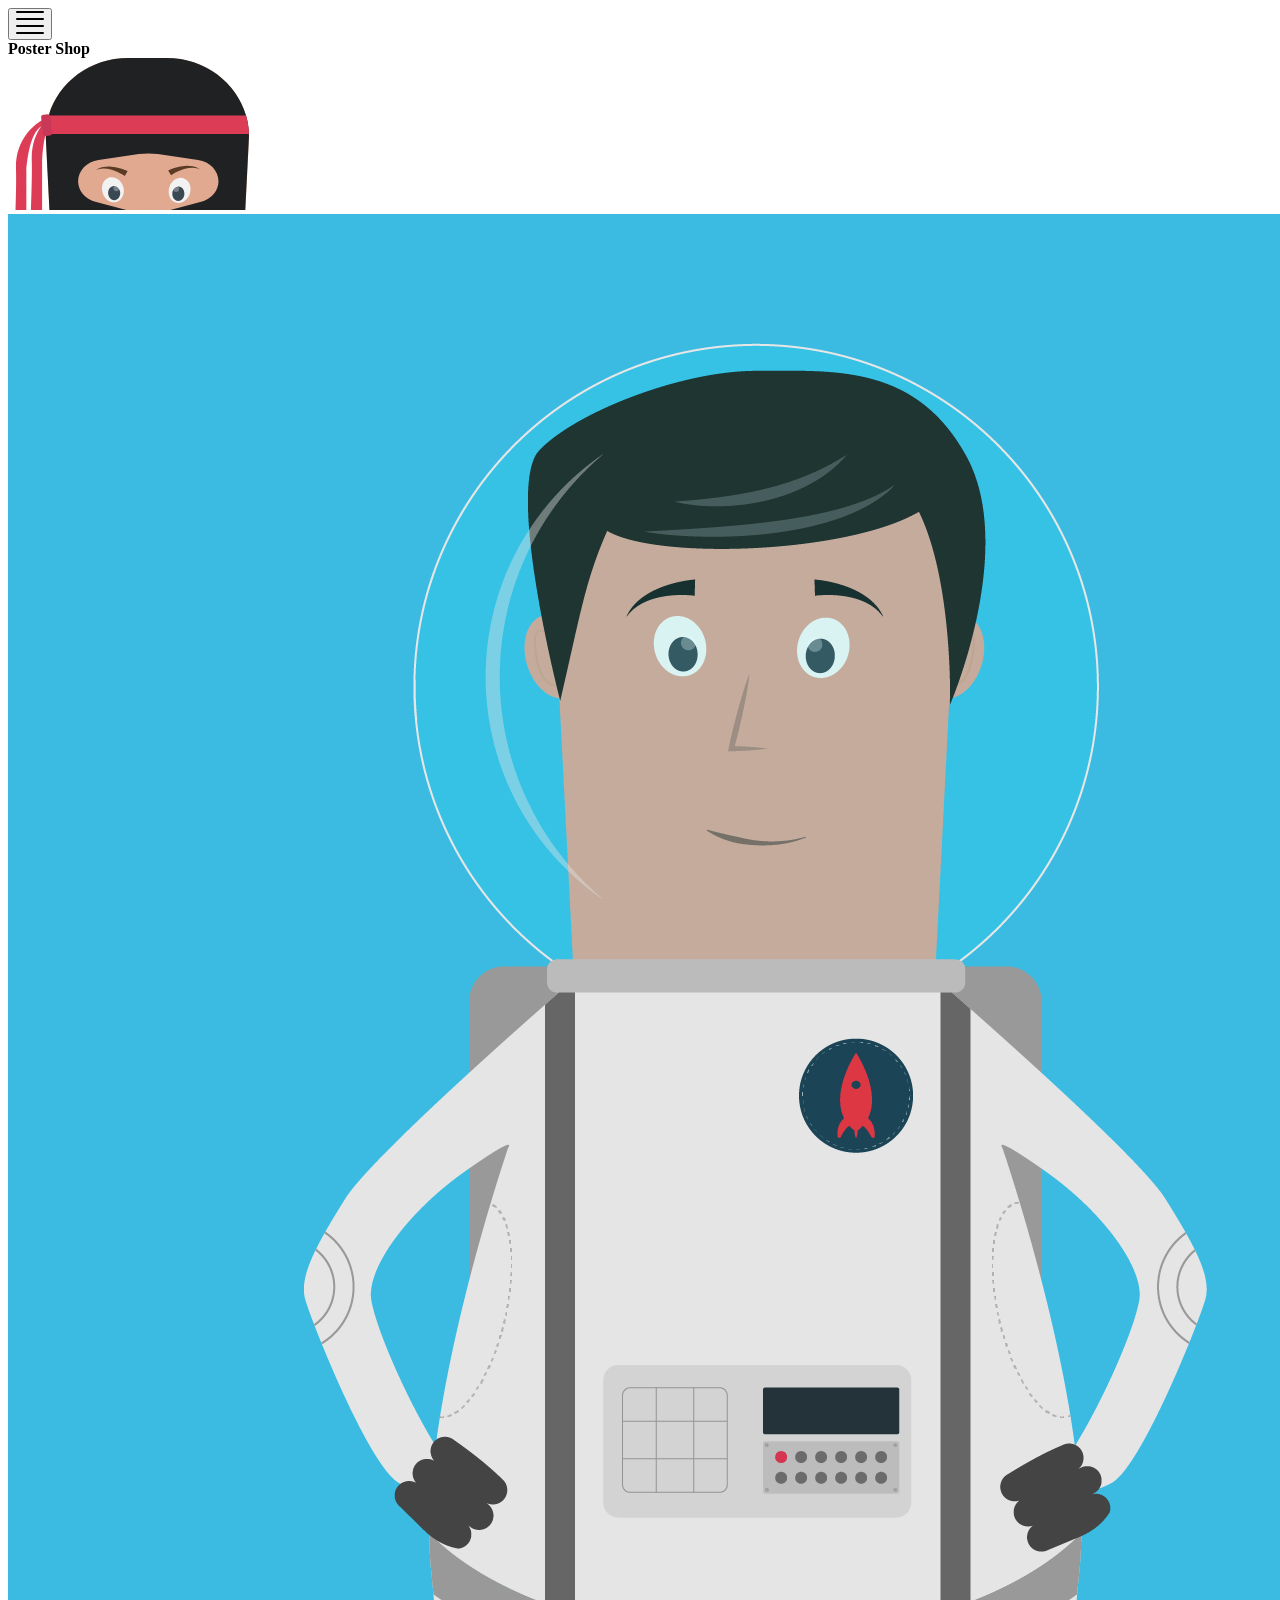
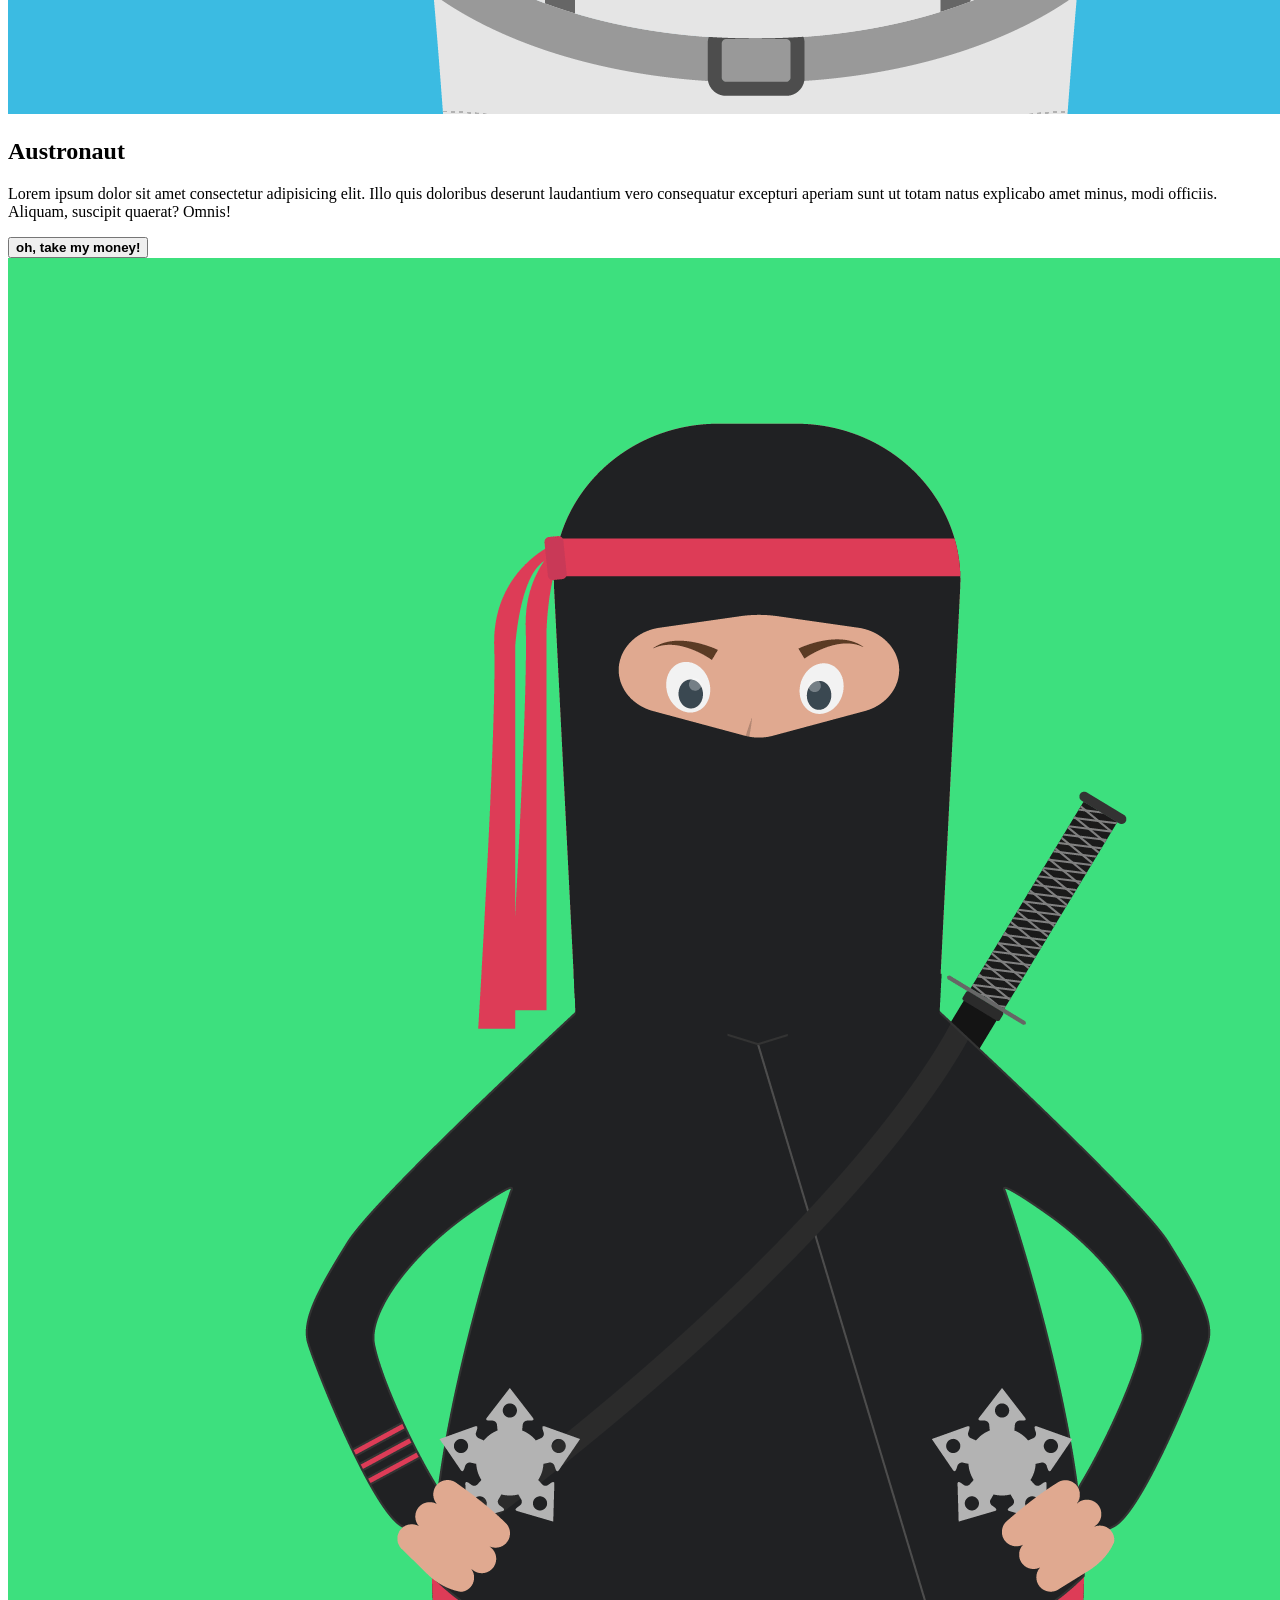
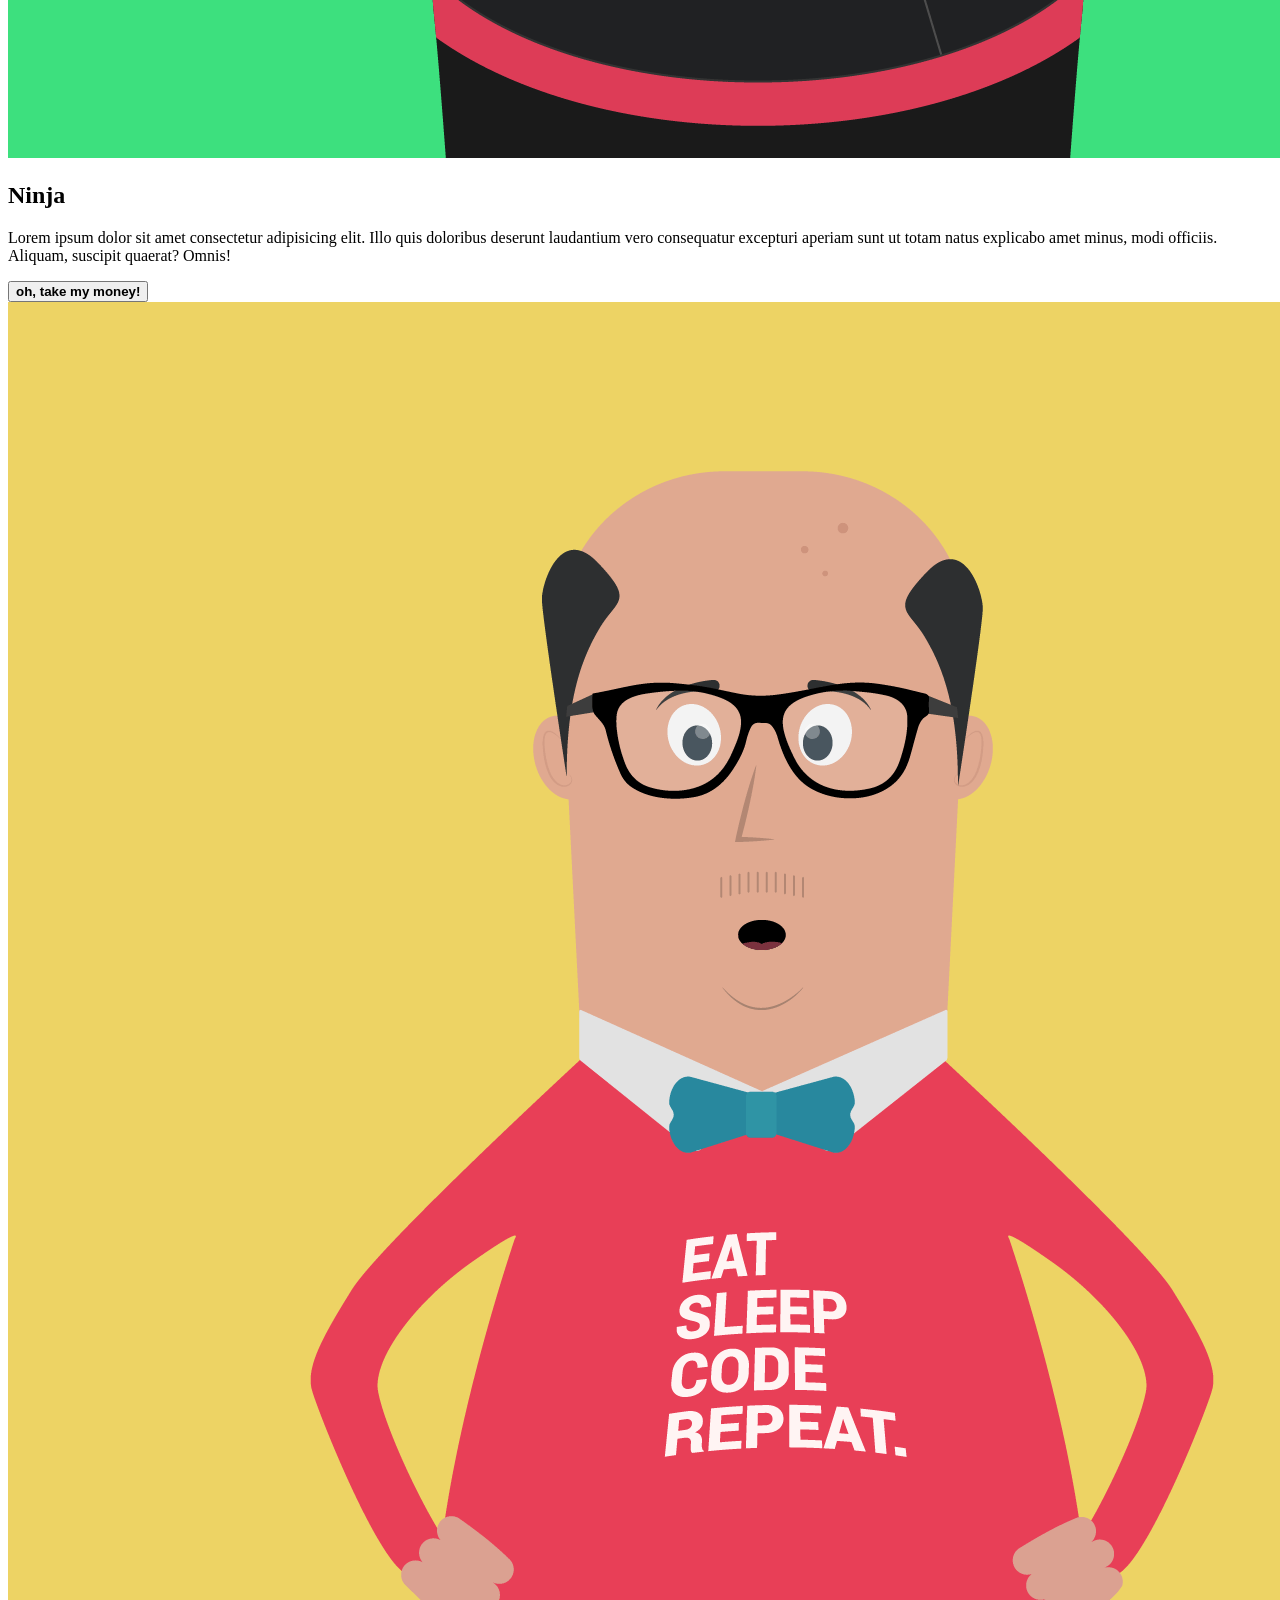
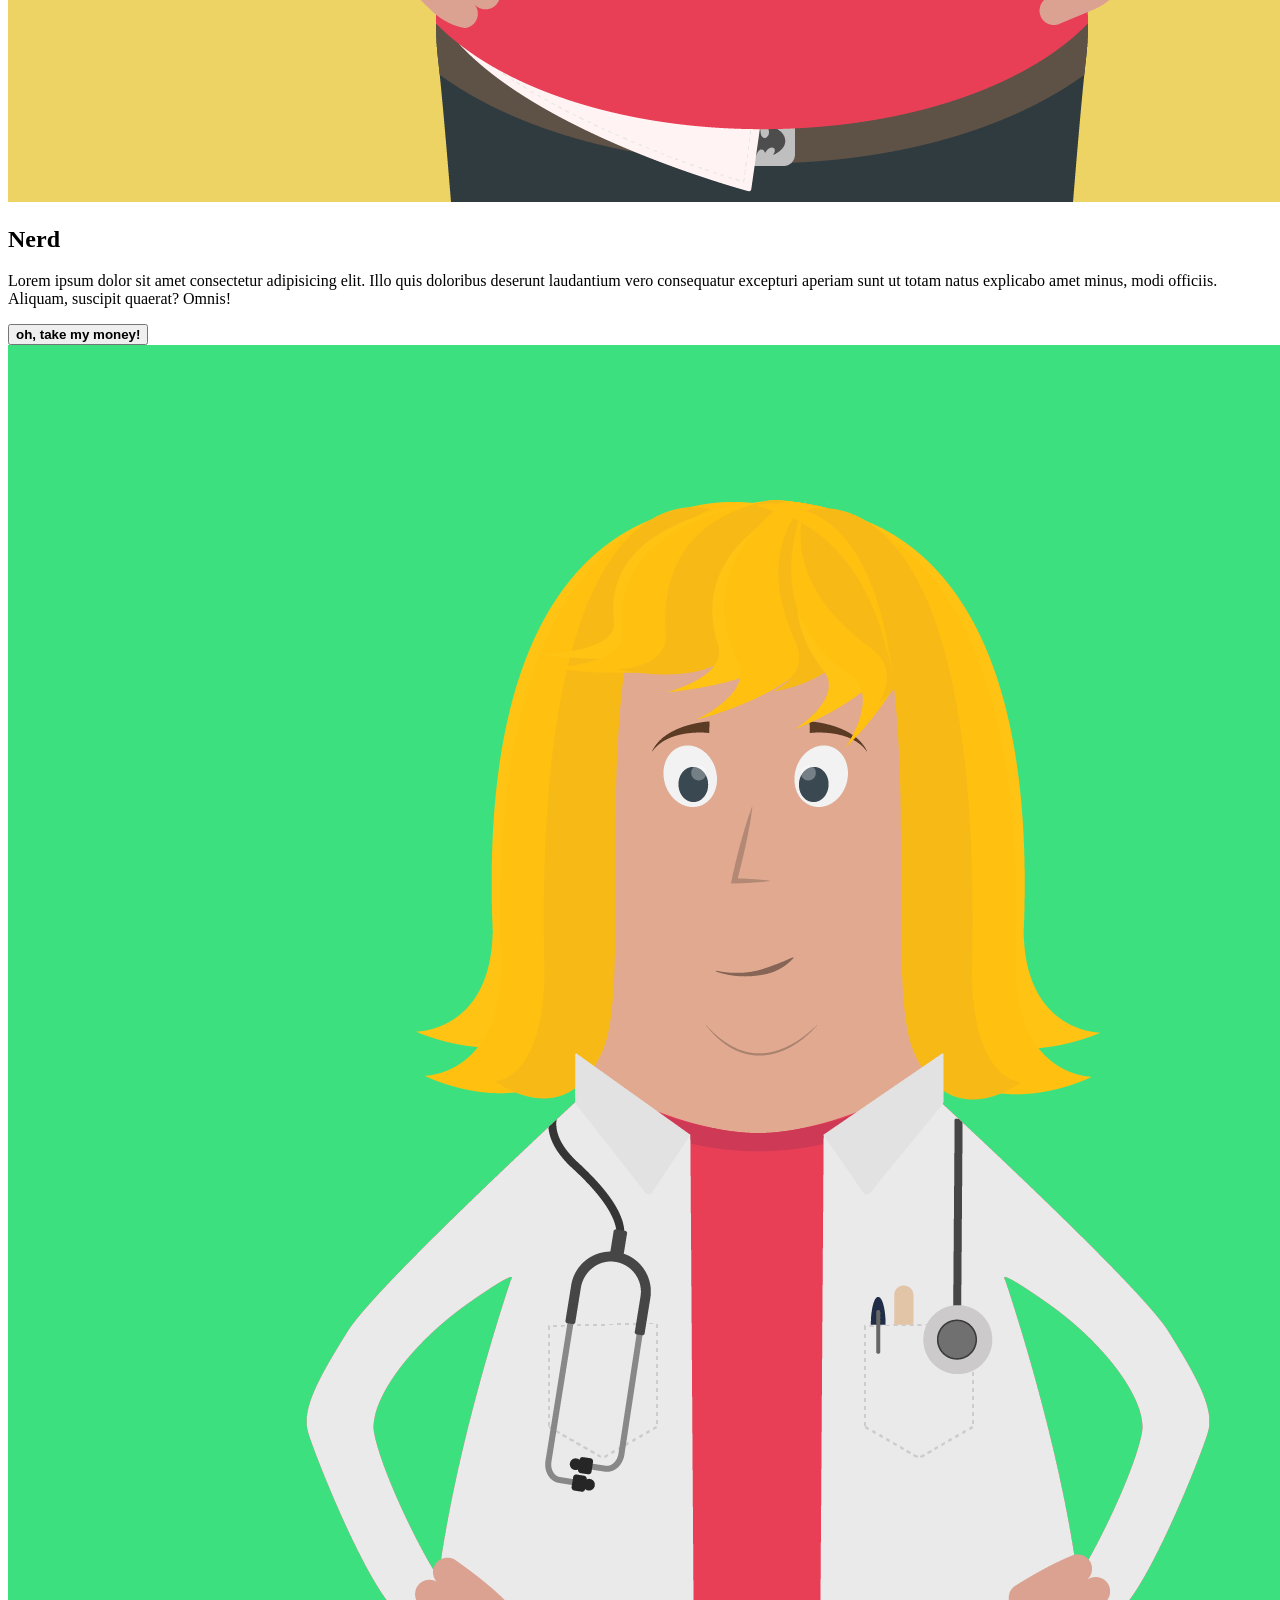
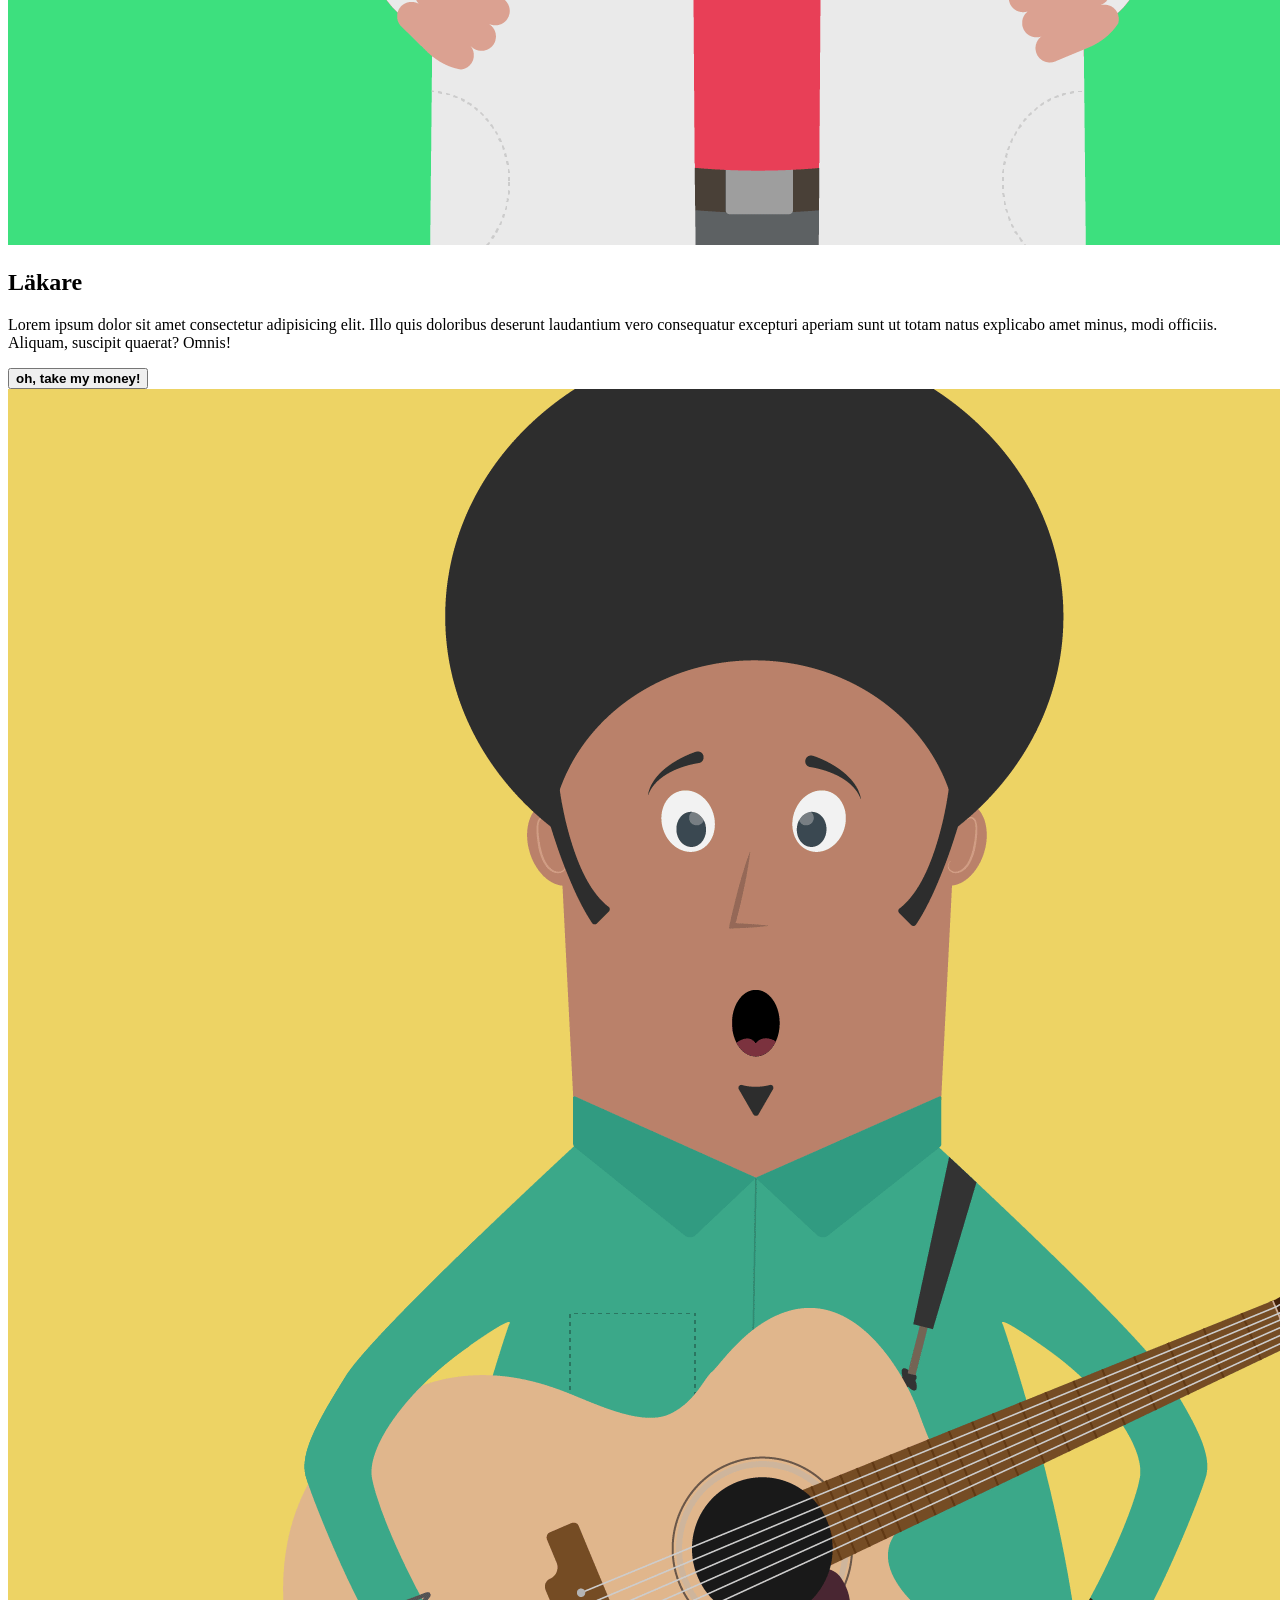
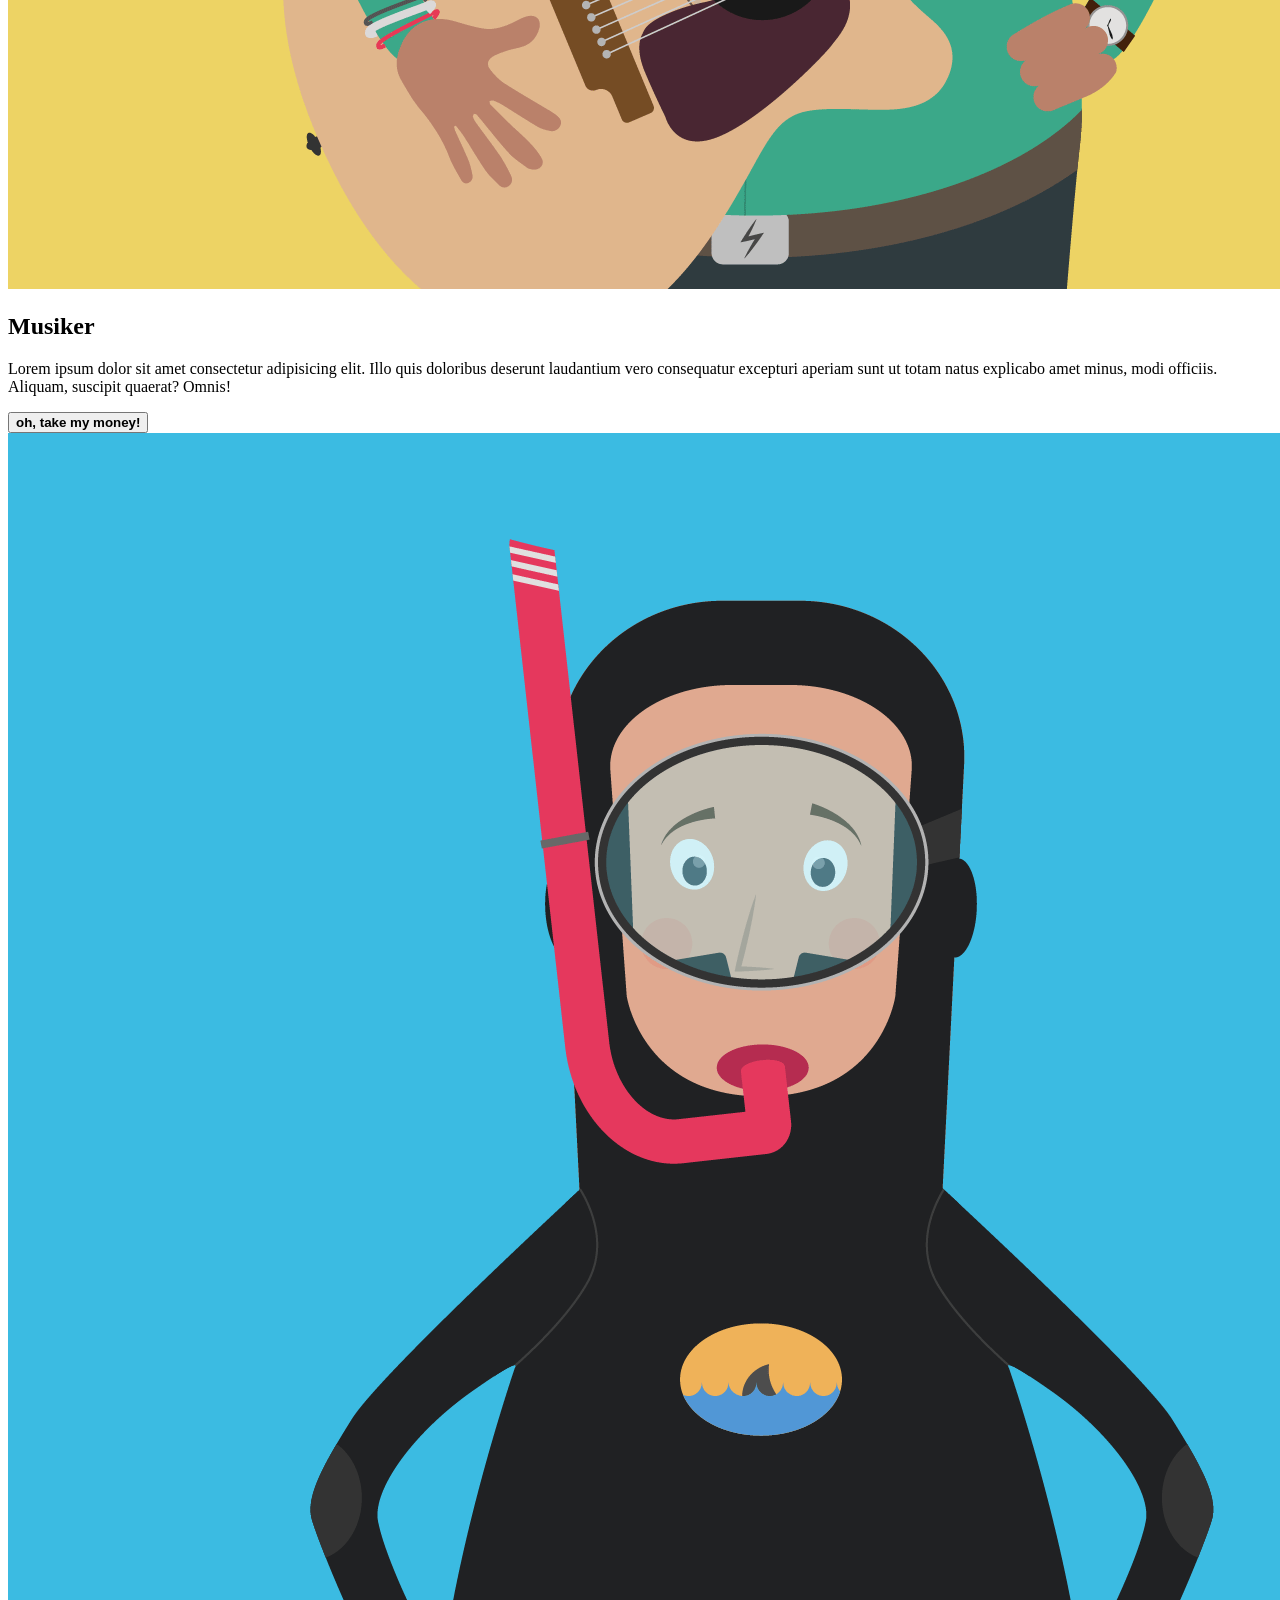
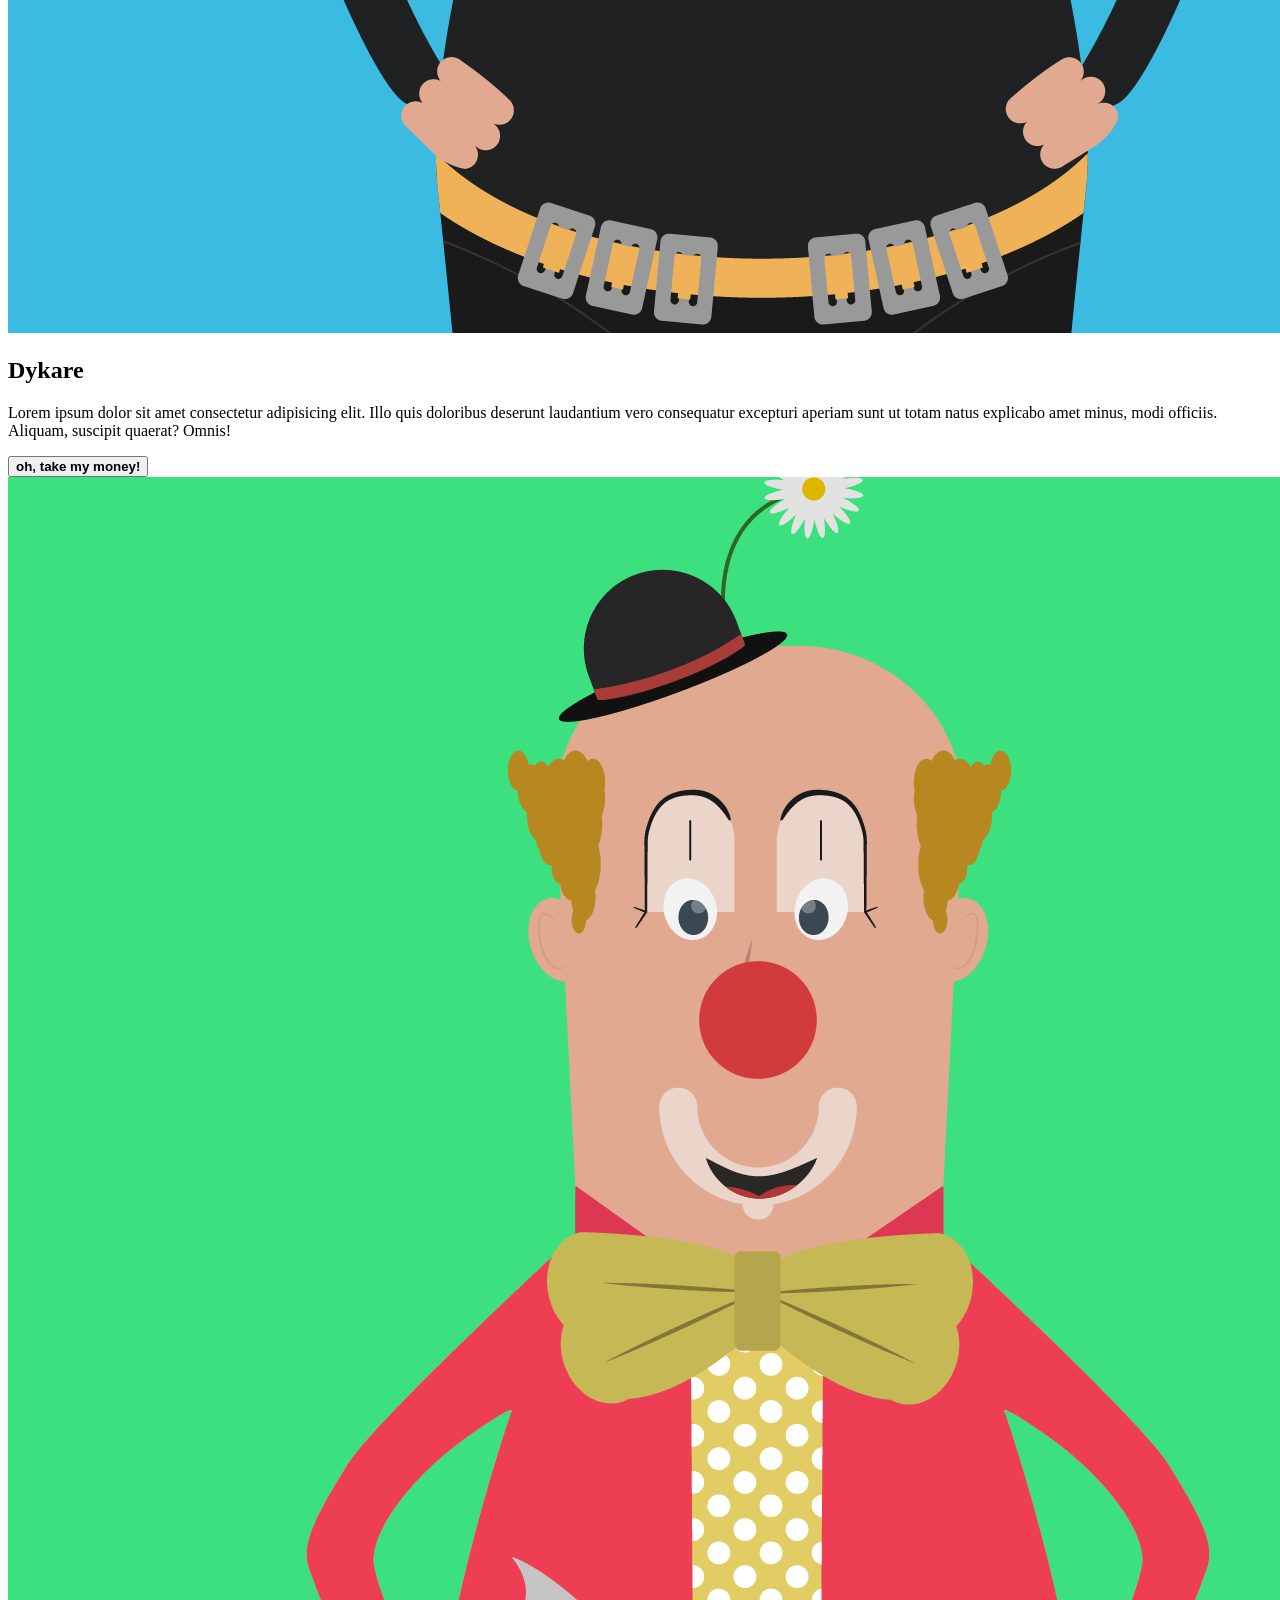
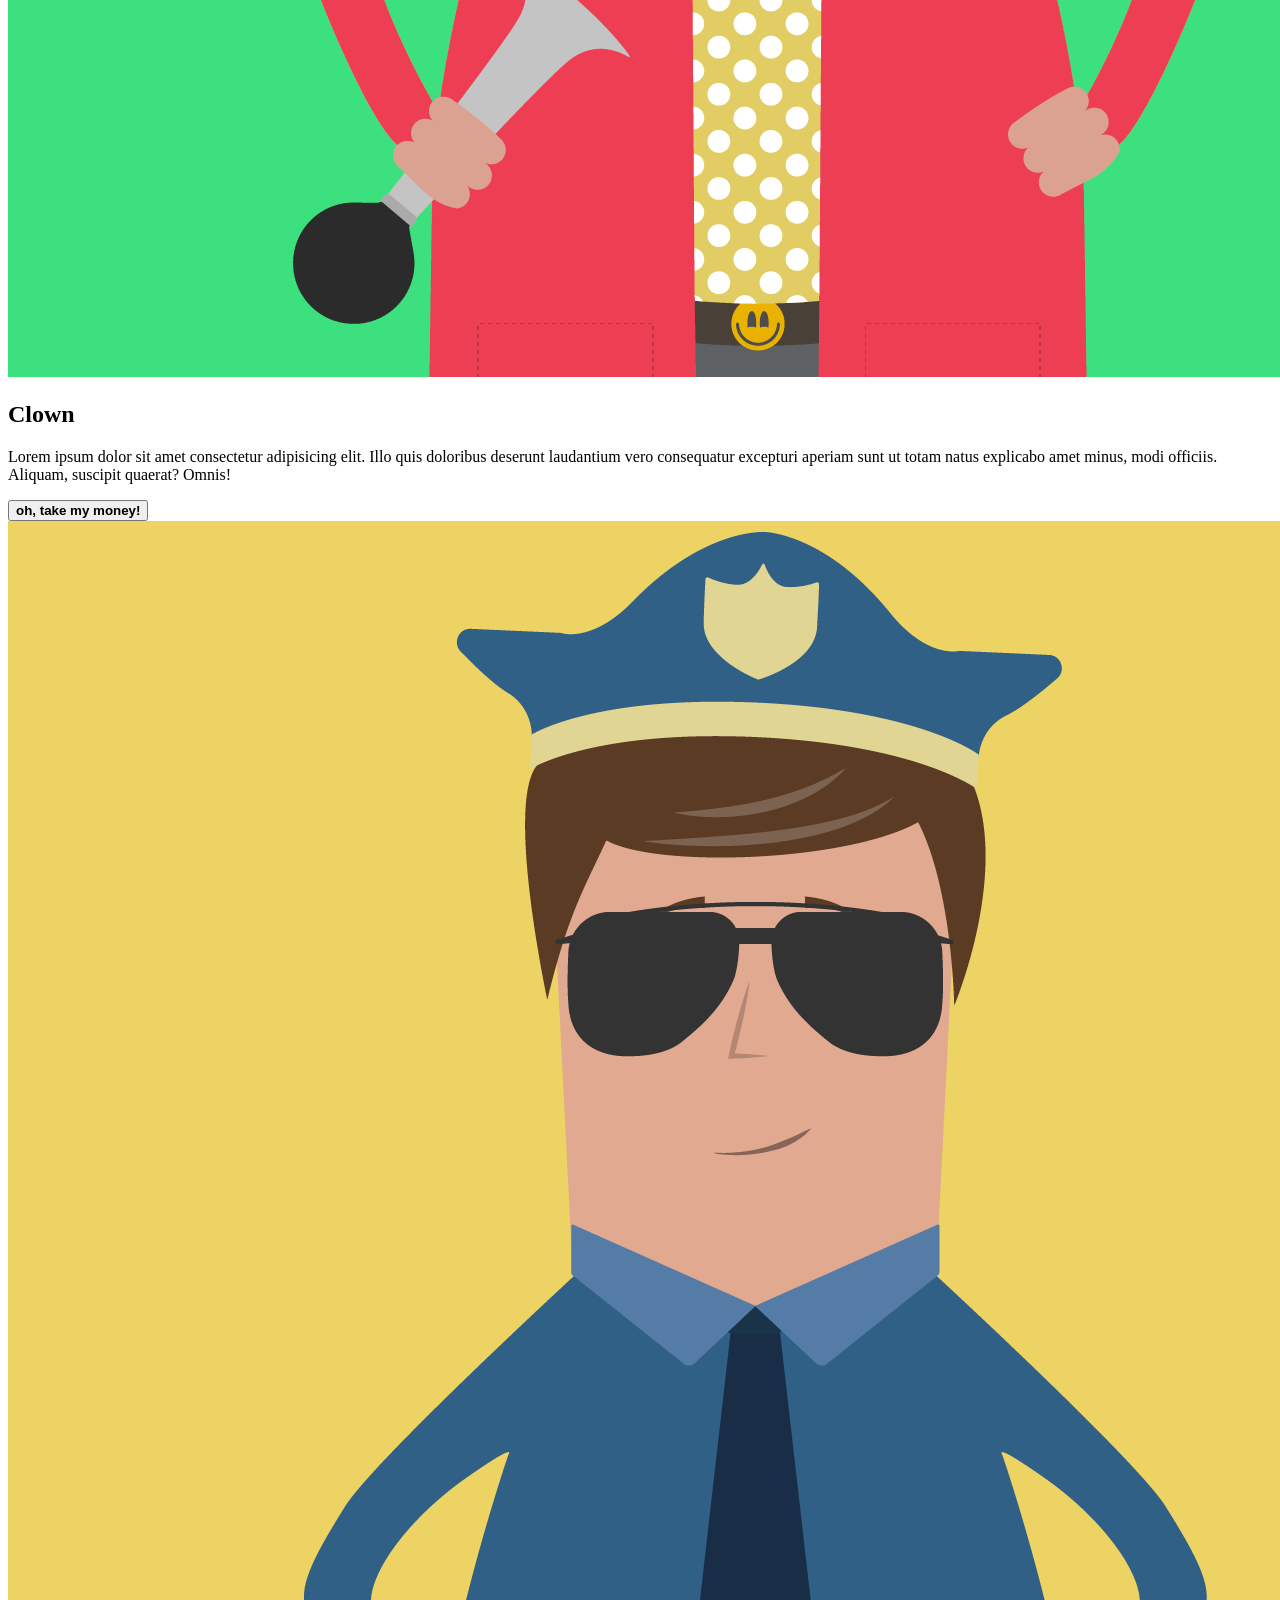
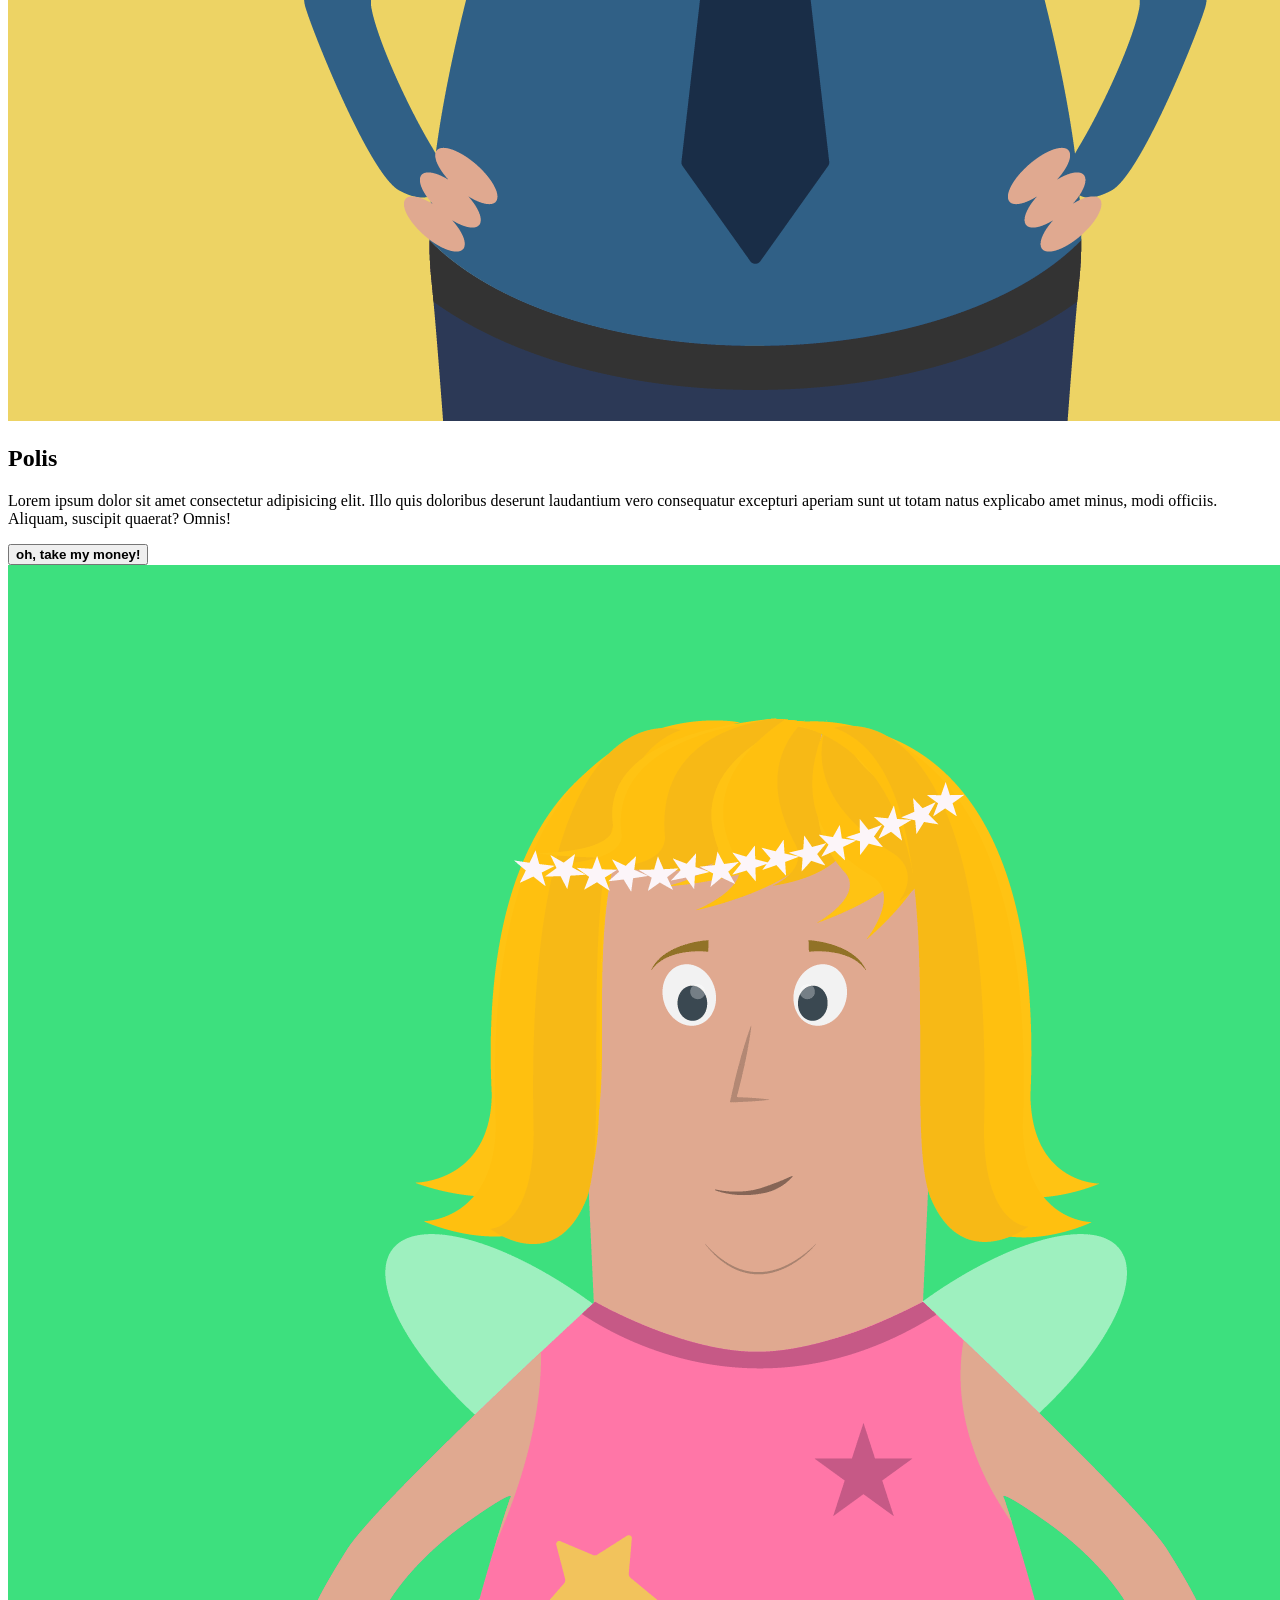
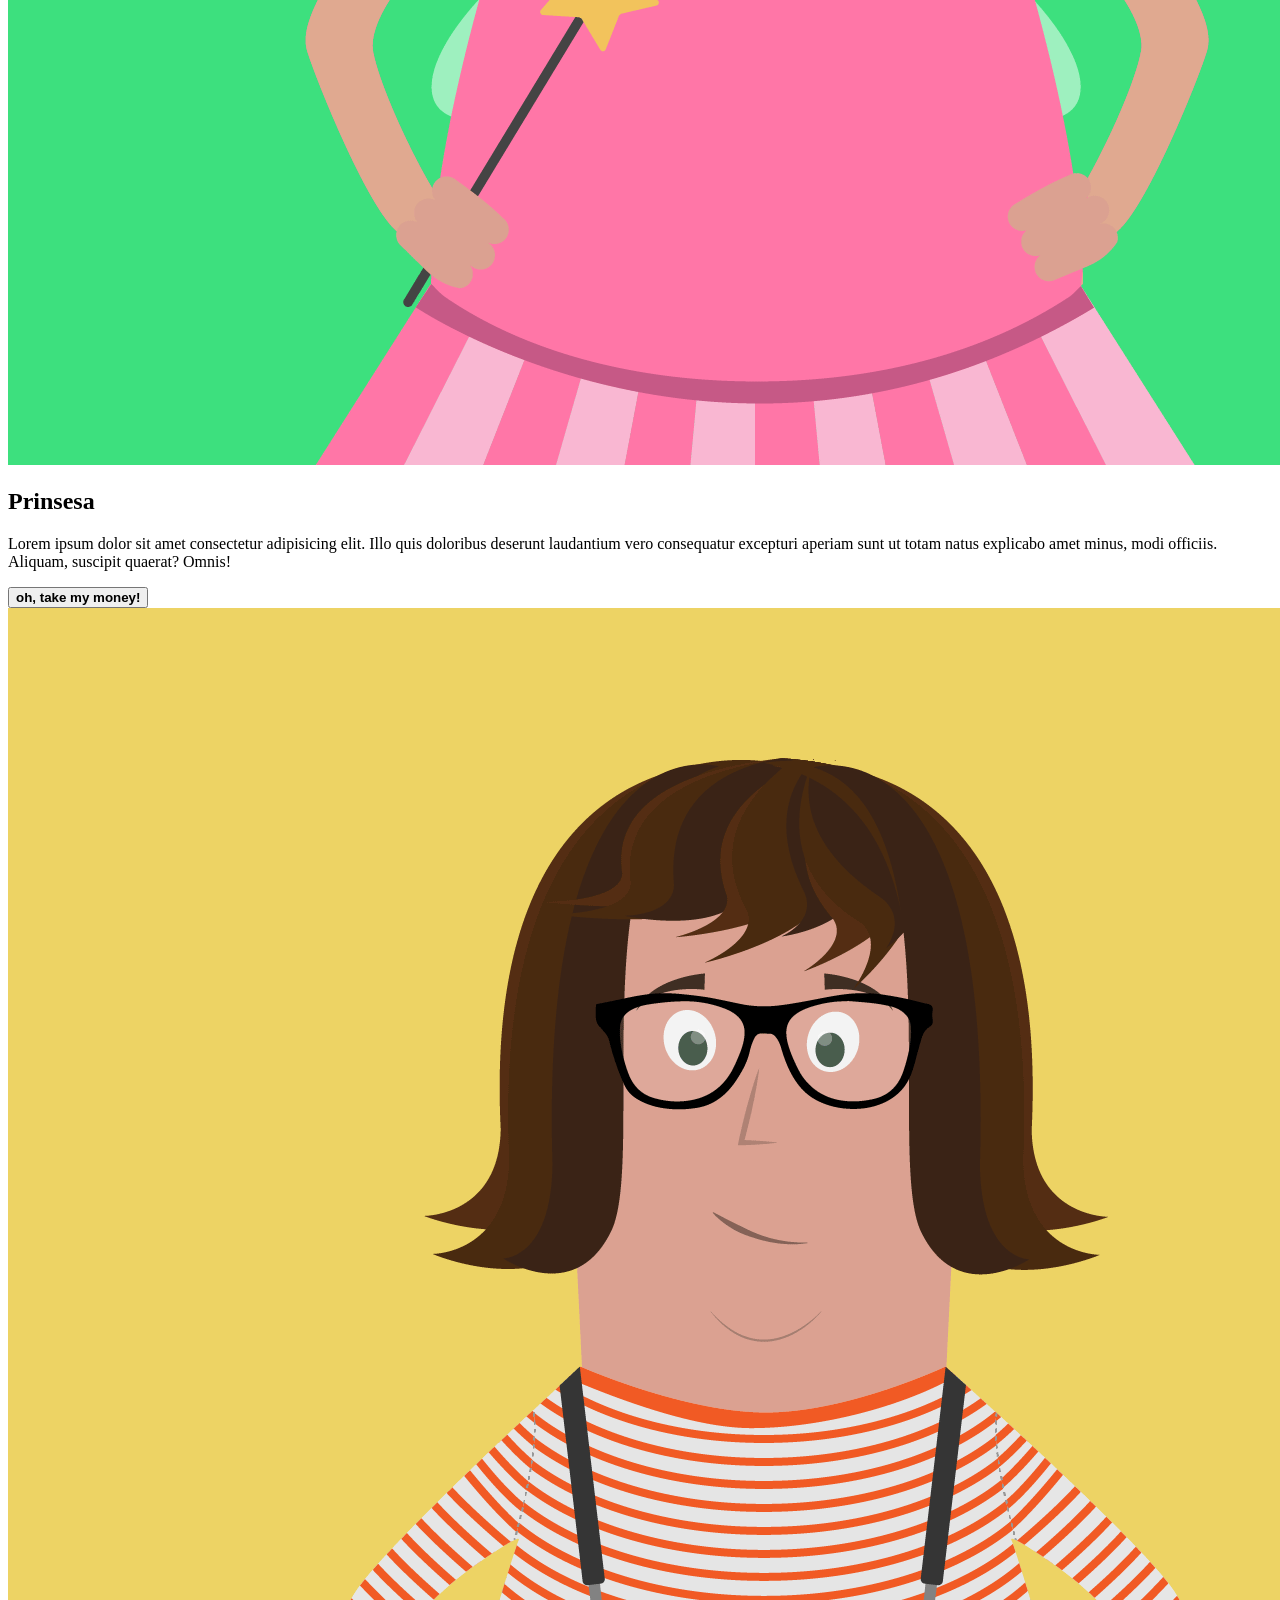
==== index.html @ 496ea8b1 "added a index.html" ====
<!DOCTYPE html>
<html lang="en">
<head>
    <meta charset="UTF-8">
    <meta name="viewport" content="width=device-width, initial-scale=1.0">
    <link rel="stylesheet" href="Poster-shop.css">
    <title>Document</title>
</head>
<body>
    <header>
        <a href="http://127.0.0.1:5500/Checkout.html">
            <button id="clickme">
                <img src="images_files/navicon.svg" alt="">
            </button>
        </a>
    </header>
    <footer>
        <strong>
            Poster Shop
        </strong>
    </footer>
    <main>
        <img src="images_files/ninjahead.svg" alt="">
    </main>
    <aside>
        <!-- ------------------------------------------------------------------------------ -->
        <div>
            <img src="images_files/char-1.png" alt=""> 
            <h2 id="text">Austronaut</h2>
            <p id="text">
                Lorem ipsum dolor sit amet consectetur adipisicing elit. Illo quis doloribus deserunt
                laudantium vero consequatur excepturi aperiam sunt ut totam natus explicabo amet minus, modi 
                officiis. Aliquam, suscipit quaerat? Omnis!
            </p>
            <a href="">
                <button id="pressMe"; ><strong>oh, take my money!</strong></button>
            </a>
        </div>
        <!-- ------------------------------------------------------------------------------ -->
        <div>
            <img src="images_files/char-2.png" alt="">
            <h2 id="text";>Ninja</h2>
            <p id="text">
                Lorem ipsum dolor sit amet consectetur adipisicing elit. Illo quis doloribus deserunt
                laudantium vero consequatur excepturi aperiam sunt ut totam natus explicabo amet minus, modi 
                officiis. Aliquam, suscipit quaerat? Omnis!
            </p>
            <a href="">
                <button id="pressMe"; ><strong>oh, take my money!</strong></button>
            </a>
        </div>
        <!-- ------------------------------------------------------------------------------ -->
        <div>
            <img src="images_files/char-3.png" alt="">
            <h2 id="text">Nerd</h2>
            <p id="text">
                Lorem ipsum dolor sit amet consectetur adipisicing elit. Illo quis doloribus deserunt
                laudantium vero consequatur excepturi aperiam sunt ut totam natus explicabo amet minus, modi 
                officiis. Aliquam, suscipit quaerat? Omnis!
            </p>
            <a href="">
                <button id="pressMe"; ><strong>oh, take my money!</strong></button>
            </a>
        </div>
        <!-- ------------------------------------------------------------------------------ -->
        <div>
            <img src="images_files/char-11.png" alt="">
            <h2 id="text">Läkare</h2>
            <p id="text">
                Lorem ipsum dolor sit amet consectetur adipisicing elit. Illo quis doloribus deserunt
                laudantium vero consequatur excepturi aperiam sunt ut totam natus explicabo amet minus, modi 
                officiis. Aliquam, suscipit quaerat? Omnis!
            </p>
            <a href="">
                <button id="pressMe"; ><strong>oh, take my money!</strong></button>
            </a>
        </div>
        <!-- ------------------------------------------------------------------------------ -->
        <div>
            <img src="images_files/char-12.png" alt="">
            <h2 id="text">Musiker</h2>
            <p id="text">
                Lorem ipsum dolor sit amet consectetur adipisicing elit. Illo quis doloribus deserunt
                laudantium vero consequatur excepturi aperiam sunt ut totam natus explicabo amet minus, modi 
                officiis. Aliquam, suscipit quaerat? Omnis!
            </p>
            <a href="">
                <button id="pressMe"; ><strong>oh, take my money!</strong></button>
            </a>
        </div>
        <!-- ------------------------------------------------------------------------------ -->
         <div>
            <img src="images_files/char-4.png" alt="">
            <h2 id="text">Dykare</h2>
            <p id="text">
                Lorem ipsum dolor sit amet consectetur adipisicing elit. Illo quis doloribus deserunt
                laudantium vero consequatur excepturi aperiam sunt ut totam natus explicabo amet minus, modi 
                officiis. Aliquam, suscipit quaerat? Omnis!
            </p>
            <a href="">
                <button id="pressMe"; ><strong>oh, take my money!</strong></button>
            </a>
        </div>
        <!-- ------------------------------------------------------------------------------ -->
        <div>
            <img src="images_files/char-5.png" alt="">
            <h2 id="text">Clown</h2>
            <p id="text">
                Lorem ipsum dolor sit amet consectetur adipisicing elit. Illo quis doloribus deserunt
                laudantium vero consequatur excepturi aperiam sunt ut totam natus explicabo amet minus, modi 
                officiis. Aliquam, suscipit quaerat? Omnis!
            </p>
            <a href="">
                <button id="pressMe"; ><strong>oh, take my money!</strong></button>
            </a>
        </div>
        <!-- ------------------------------------------------------------------------------ -->
        <div>
            <img src="images_files/char-6.png" alt="">
            <h2 id="text">Polis</h2>
            <p id="text">
                Lorem ipsum dolor sit amet consectetur adipisicing elit. Illo quis doloribus deserunt
                laudantium vero consequatur excepturi aperiam sunt ut totam natus explicabo amet minus, modi 
                officiis. Aliquam, suscipit quaerat? Omnis!
            </p>
            <a href="">
                <button id="pressMe"; ><strong>oh, take my money!</strong></button>
            </a>
        </div>
        <!-- ------------------------------------------------------------------------------ -->
        <div>
            <img src="images_files/char-8.png" alt="">
            <h2 id="text">Prinsesa</h2>
            <p id="text">
                Lorem ipsum dolor sit amet consectetur adipisicing elit. Illo quis doloribus deserunt
                laudantium vero consequatur excepturi aperiam sunt ut totam natus explicabo amet minus, modi 
                officiis. Aliquam, suscipit quaerat? Omnis!
            </p>
            <a href="">
                <button id="pressMe"; >
                    <strong>
                        oh, take my money!
                    </strong>
                </button>
            </a>
        </div>
    </aside>
    <!-- ------------------------------------------------------------------------------ -->
    <large>
        <temp>
            <img src="images_files/char-7.png" alt="">
            <temp id="textWithBackgroundColor">
                <h2 class="title">Fotograf</h2>
                <p class="text">Lorem ipsum dolor sit amet consectetur adipisicing elit. Fuga magnam temporibus corporis vitae cum, 
                    earum commodi perspiciatis minima blanditiis rem sequi aut est ipsam accusantium sint vel nostrum 
                    quaerat sit?
                </p>
                <test>
                    <button class="redButton"; id="pressMe";><strong>Oh, take my money!</strong></button>
                </test>
            </temp>
        </temp>
        <temp>
            <img src="images_files/char-9.png" alt="">
            <temp id="textWithBackgroundColor">
                    <h2 class="title">Personlig tränare</h2>
                    <p class="text">Lorem ipsum dolor sit amet consectetur adipisicing elit. Fuga magnam temporibus corporis vitae cum, 
                        earum commodi perspiciatis minima blanditiis rem sequi aut est ipsam accusantium sint vel nostrum 
                        quaerat sit?
                    </p>
                    <test>
                        <button class="redButton"; id="pressMe";><strong>Oh, take my money!</strong></button>
                    </test>
            </temp>
        </temp>
    </large>
    <!-- ------------------------------------------------------------------------------ -->
    <bottomBar>
        <bar class="bottomBar" id="text">
                <h2 class="title">Nav</h2>
                <p class="text">Products</p>
                <p class="text">About Us</p>
                <p class="text">Contact</p>
        </bar>
        
        <bar class="bottomBar" id="text">
            <h2 class="title">Address</h2>
            <p class="text">Plinkeplonkvägen 32</p>
            <p class="text">888 81 Klokberga</p>
        </bar>
        
        <bar class="bottomBar" id="text">
            <h2 class="title">Social media</h2>
            <bar class="bottomBarImg">
                <img src="images_files/logo-twitter.svg" alt="">
                <img src="images_files/logo-facebook.svg" alt="">
                <img src="images_files/logo-linkedin.svg" alt="">
                <img src="images_files/logo-instagram.svg" alt="">
            </bar>
        </bar>
    </bottomBar>
</body>
</html>
</html>
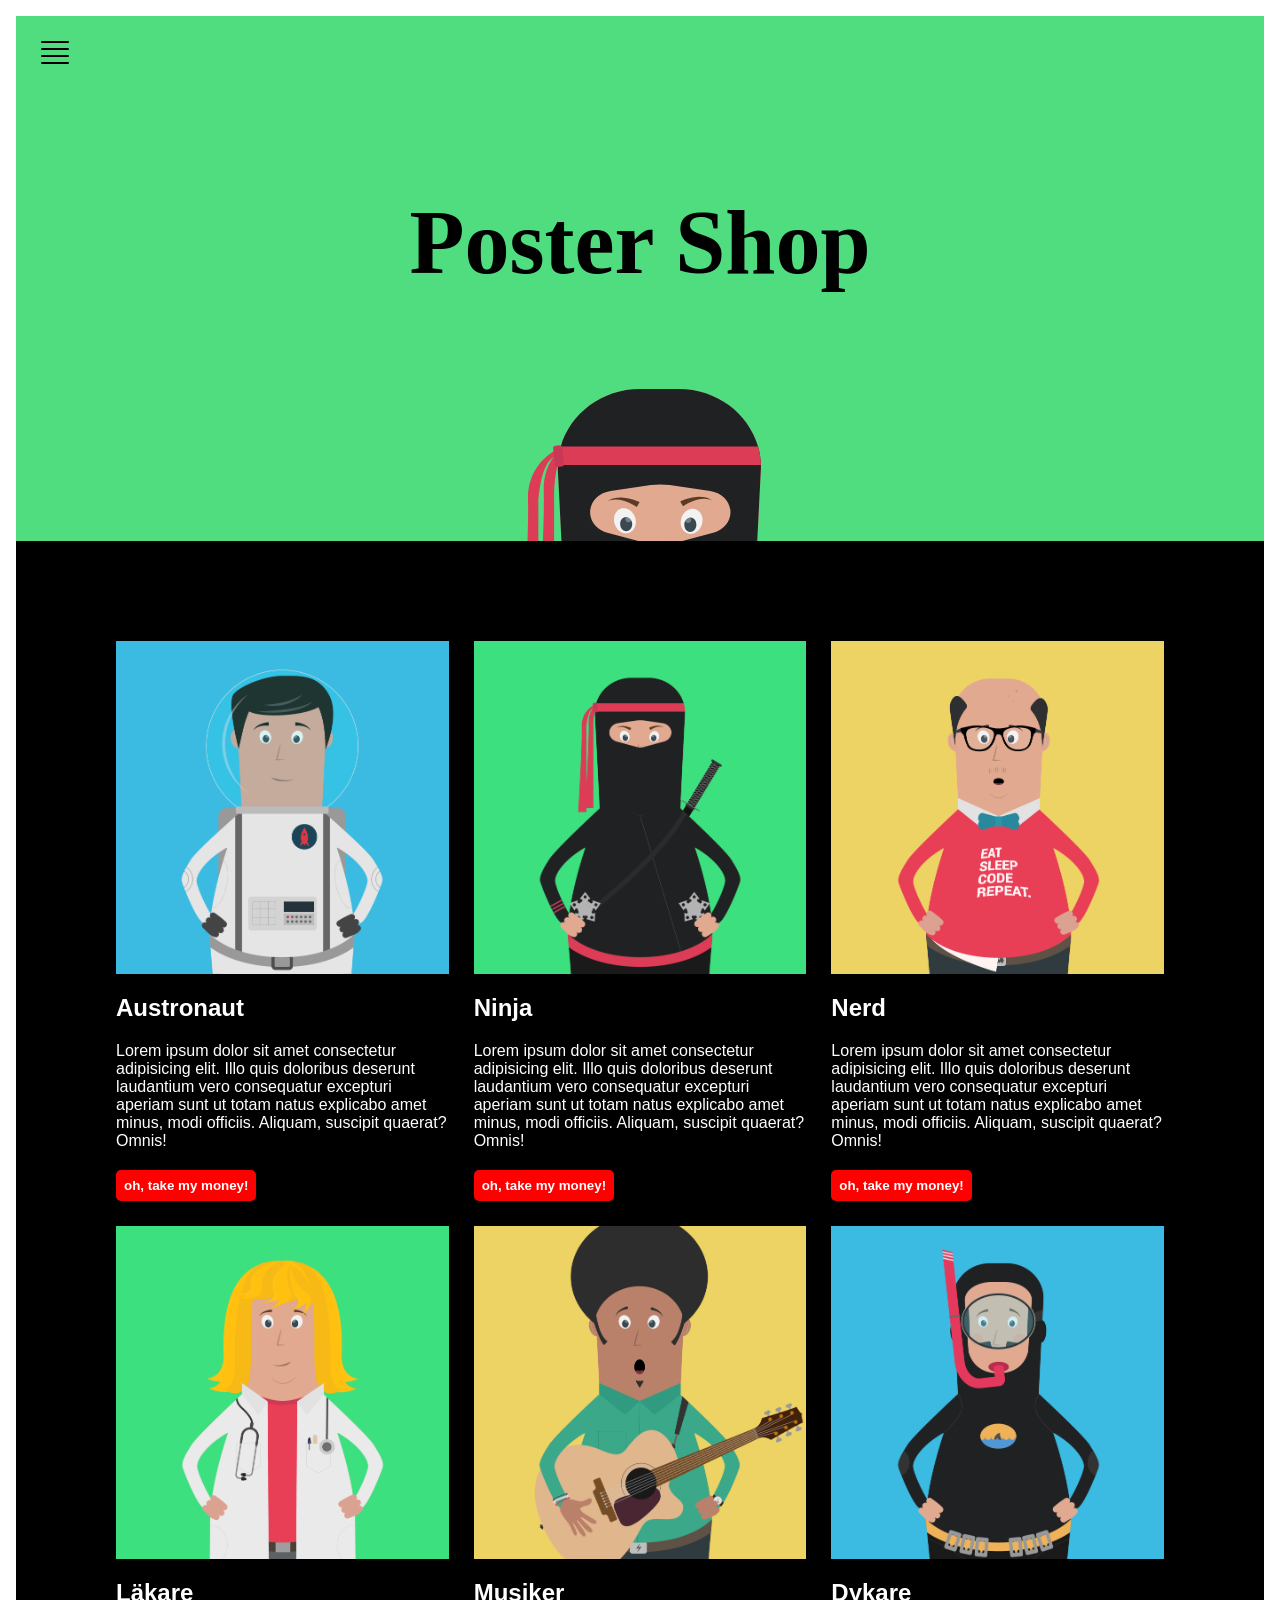
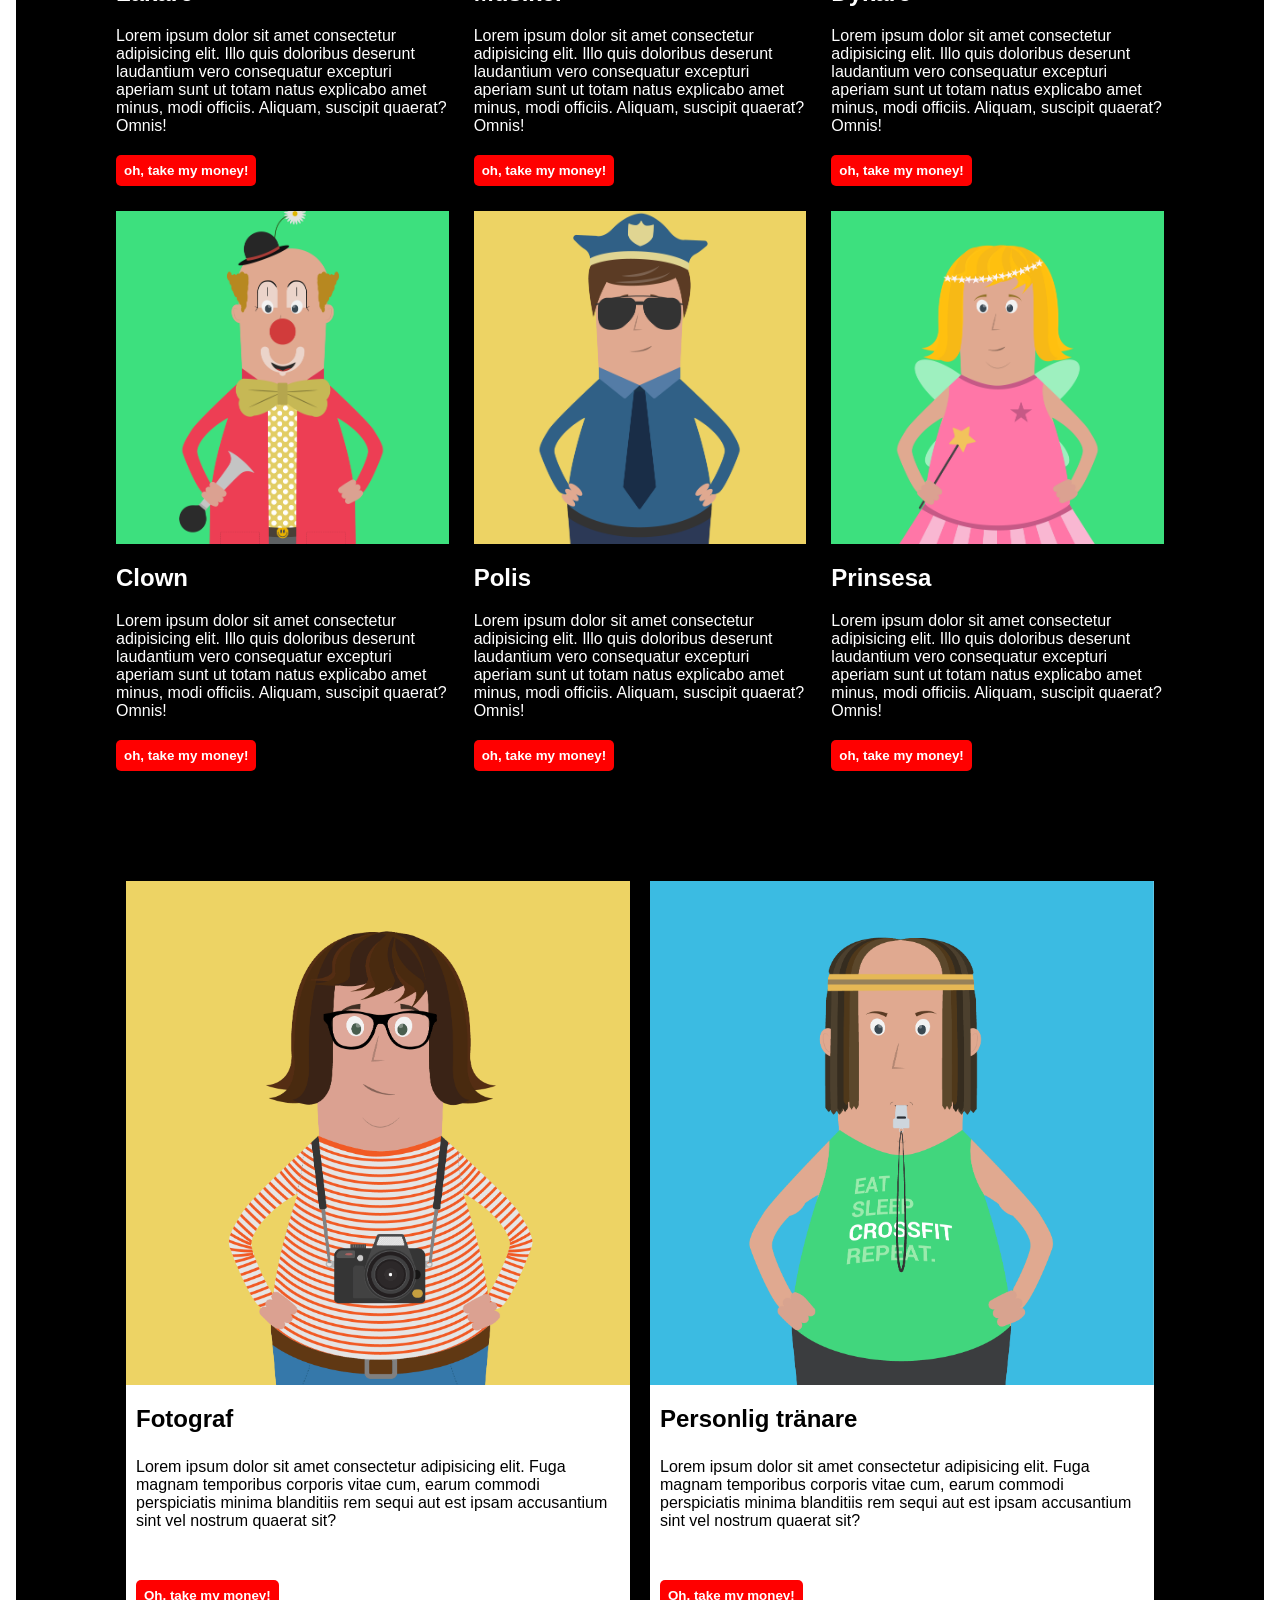
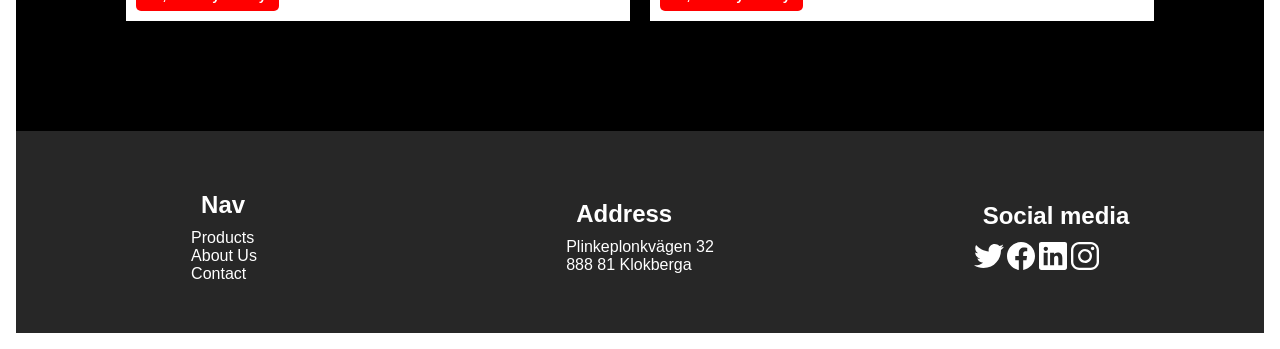
==== commit 6ccf6608: "..." ====
--- a/index.html
+++ b/index.html
@@ -3,16 +3,18 @@
 <head>
     <meta charset="UTF-8">
     <meta name="viewport" content="width=device-width, initial-scale=1.0">
-    <link rel="stylesheet" href="Poster-shop.css">
+    <link rel="stylesheet" href="Styles.css">
     <title>Document</title>
 </head>
 <body>
     <header>
-        <a href="http://127.0.0.1:5500/Checkout.html">
-            <button id="clickme">
-                <img src="images_files/navicon.svg" alt="">
-            </button>
-        </a>
+        <newButton>
+            <a href="http://127.0.0.1:5501/Checkout.html">
+                <button class="burgare" id="clickme">
+                    <img src="images_files/navicon.svg" alt="">
+                </button>
+            </a>
+        </newButton>
     </header>
     <footer>
         <strong>
@@ -201,4 +203,4 @@
     </bottomBar>
 </body>
 </html>
-</html>+</html>
--- a/Styles.css
+++ b/Styles.css
@@ -0,0 +1,184 @@
+* {
+    box-sizing: border-box;
+    margin: 0;
+    padding: 0;
+}
+
+body {
+    width: 2fr;
+    padding: 1rem;
+
+    display: grid;
+    grid-template-columns: repeat(5, 1fr);
+    grid-template-rows: repeat(auto, auto);
+}
+
+
+header { 
+    display: inline-grid;
+    background-color: #4FDD80;
+    grid-column: 1 / span 5;
+    grid-row: 1 / span 1;
+    grid-template-rows: 175px;
+}
+
+footer {
+    display: inline-grid;
+    background-color: #4FDD80;
+    grid-column: auto / span 5;
+    grid-row: 2 / 3;
+    grid-template-rows: 175px;
+    
+    justify-items: center;
+    align-items: top;
+    font-size: 90px;
+}
+
+main {
+    display: inline-grid;
+    grid-template-rows: 175px;
+    background-color: #4FDD80;
+    grid-column: 1 / span 5;
+    grid-row: 3 / span 1;
+    
+    align-items: end;
+    justify-content: center;
+}
+
+aside {
+    display: inline-grid;
+    grid-template-columns: repeat(3, 1fr);
+    grid-template-rows: auto;
+    
+    background-color: black;
+    padding: 100px;
+    gap: 25px;
+    
+    grid-column: 1 / span 5;
+    grid-row: 4 / span 1;
+}
+
+div {
+    display: inline-grid;
+    grid-template-columns: auto;
+    grid-template-rows: auto;
+    gap: 20px;
+}
+
+img {
+    max-width: 100%;
+    height: auto;
+}
+
+/* button --> */
+
+#pressMe {
+    border-radius: 5px;
+    gap: 10px;
+    padding: 8px;
+    color: white;
+    background-color: red;
+    border: none;
+}
+
+#clickme {
+    margin-top: 25px;
+    margin-left: 25px;
+    background: none;
+    border: none;
+    cursor: pointer;
+}
+
+/* <-- button */
+
+
+/* text */
+
+#text {
+    color: white;
+    font-family: "Helvetica Neue", Helvetica, sans-serif;
+}
+
+#textWithBackgroundColor {
+    background-color: white;
+    font-family: "Helvetica Neue", Helvetica, sans-serif;
+}
+
+/* text */
+
+large {
+    display: inline-grid;
+    grid-template-columns: repeat(2, 1fr);
+    grid-template-rows: 1fr;
+    
+    background-color: black;
+    padding-left: 100px;
+    padding-right: 100px;
+    padding-bottom: 100px;
+    
+    grid-column: 1 / span 5;
+    grid-row: 5 / span 2;
+}
+
+temp {
+    display: inline-grid;
+    grid-template-columns: repeat(1, auto);
+    grid-template-rows: repeat(1, 1fr);
+    padding: 10px;
+    
+    .title {
+        padding-top: 10px;
+        justify-self: start;
+    }
+    
+    .text {
+        padding-top: 25px;
+        padding-bottom: 50px;
+        justify-self: start;
+    }
+    
+    .redButton {
+        align-self: start;
+    }
+}
+
+bottomBar {
+    display: inline-grid;
+    
+    grid-template-columns: repeat(3, 1fr);
+    grid-template-rows: 1fr;
+    
+    background-color:rgb(39, 39, 39);
+    
+    grid-column: auto / span 5;
+    grid-row: auto / span 1; 
+}
+
+.bottomBar {
+    padding: 50px;
+    display: flex;
+    flex-direction: column;
+    background-color:rgb(39, 39, 39);
+    justify-content: center;
+    
+    .title {
+        padding: 10px;
+    }
+
+    .text {
+        justify-content: center;
+    }
+}
+
+.bottomBarImg {
+    display: flex;
+    flex-direction: row;
+}
+
+bar {
+    display: inline-grid;
+    grid-template-columns: auto;
+    grid-template-rows: auto;
+
+    justify-self: center;
+}
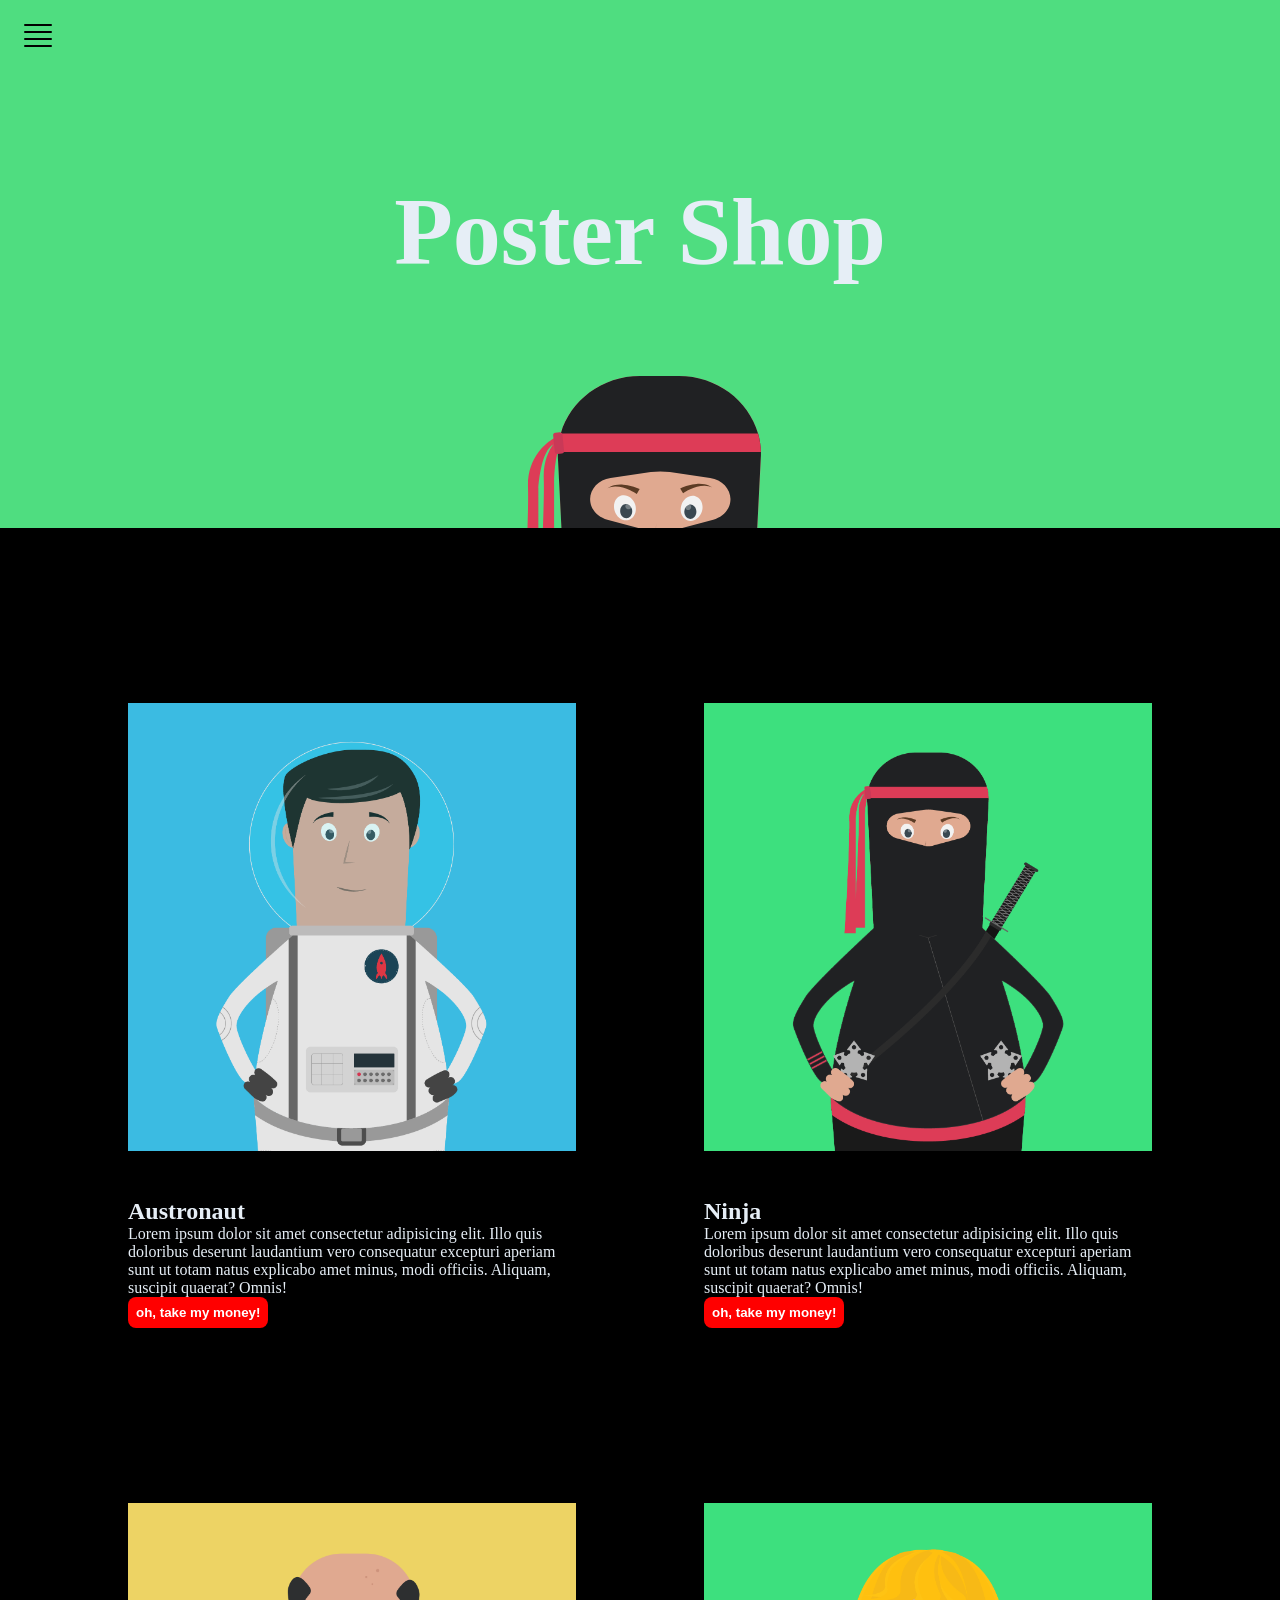
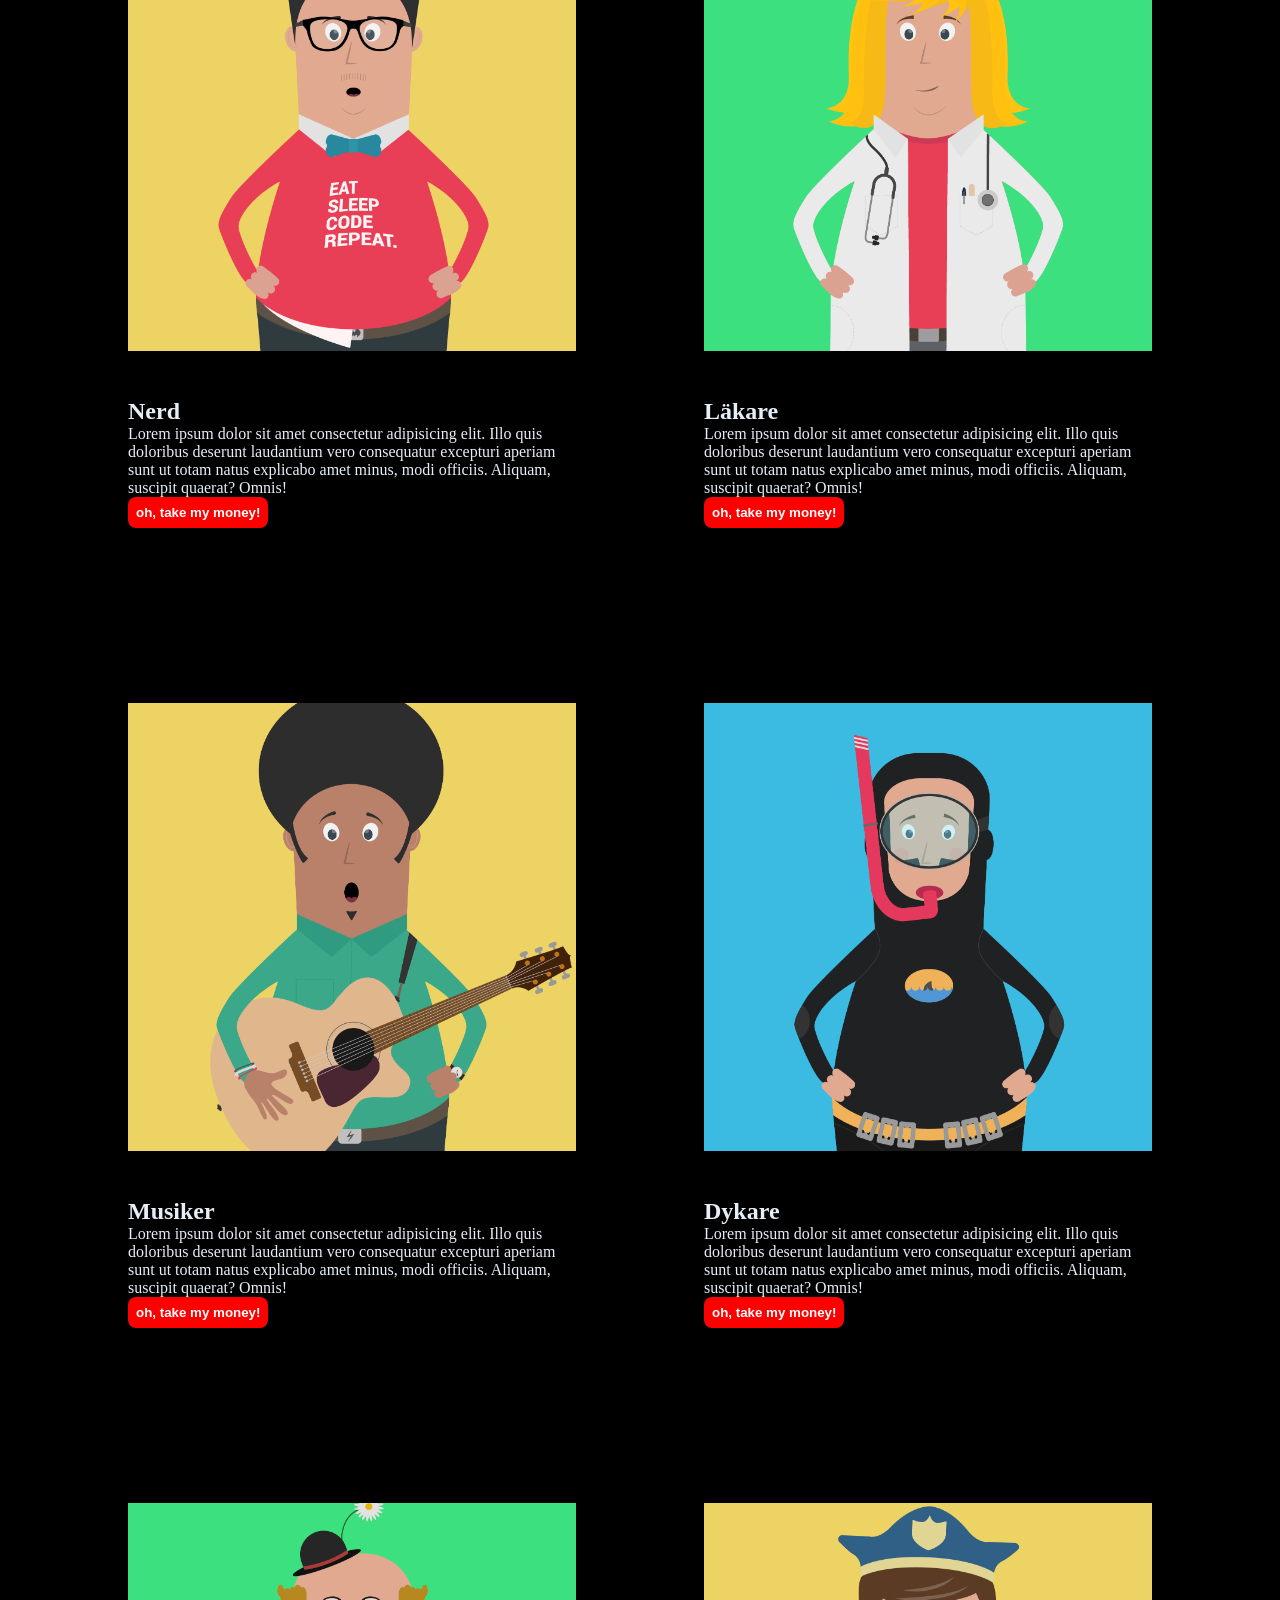
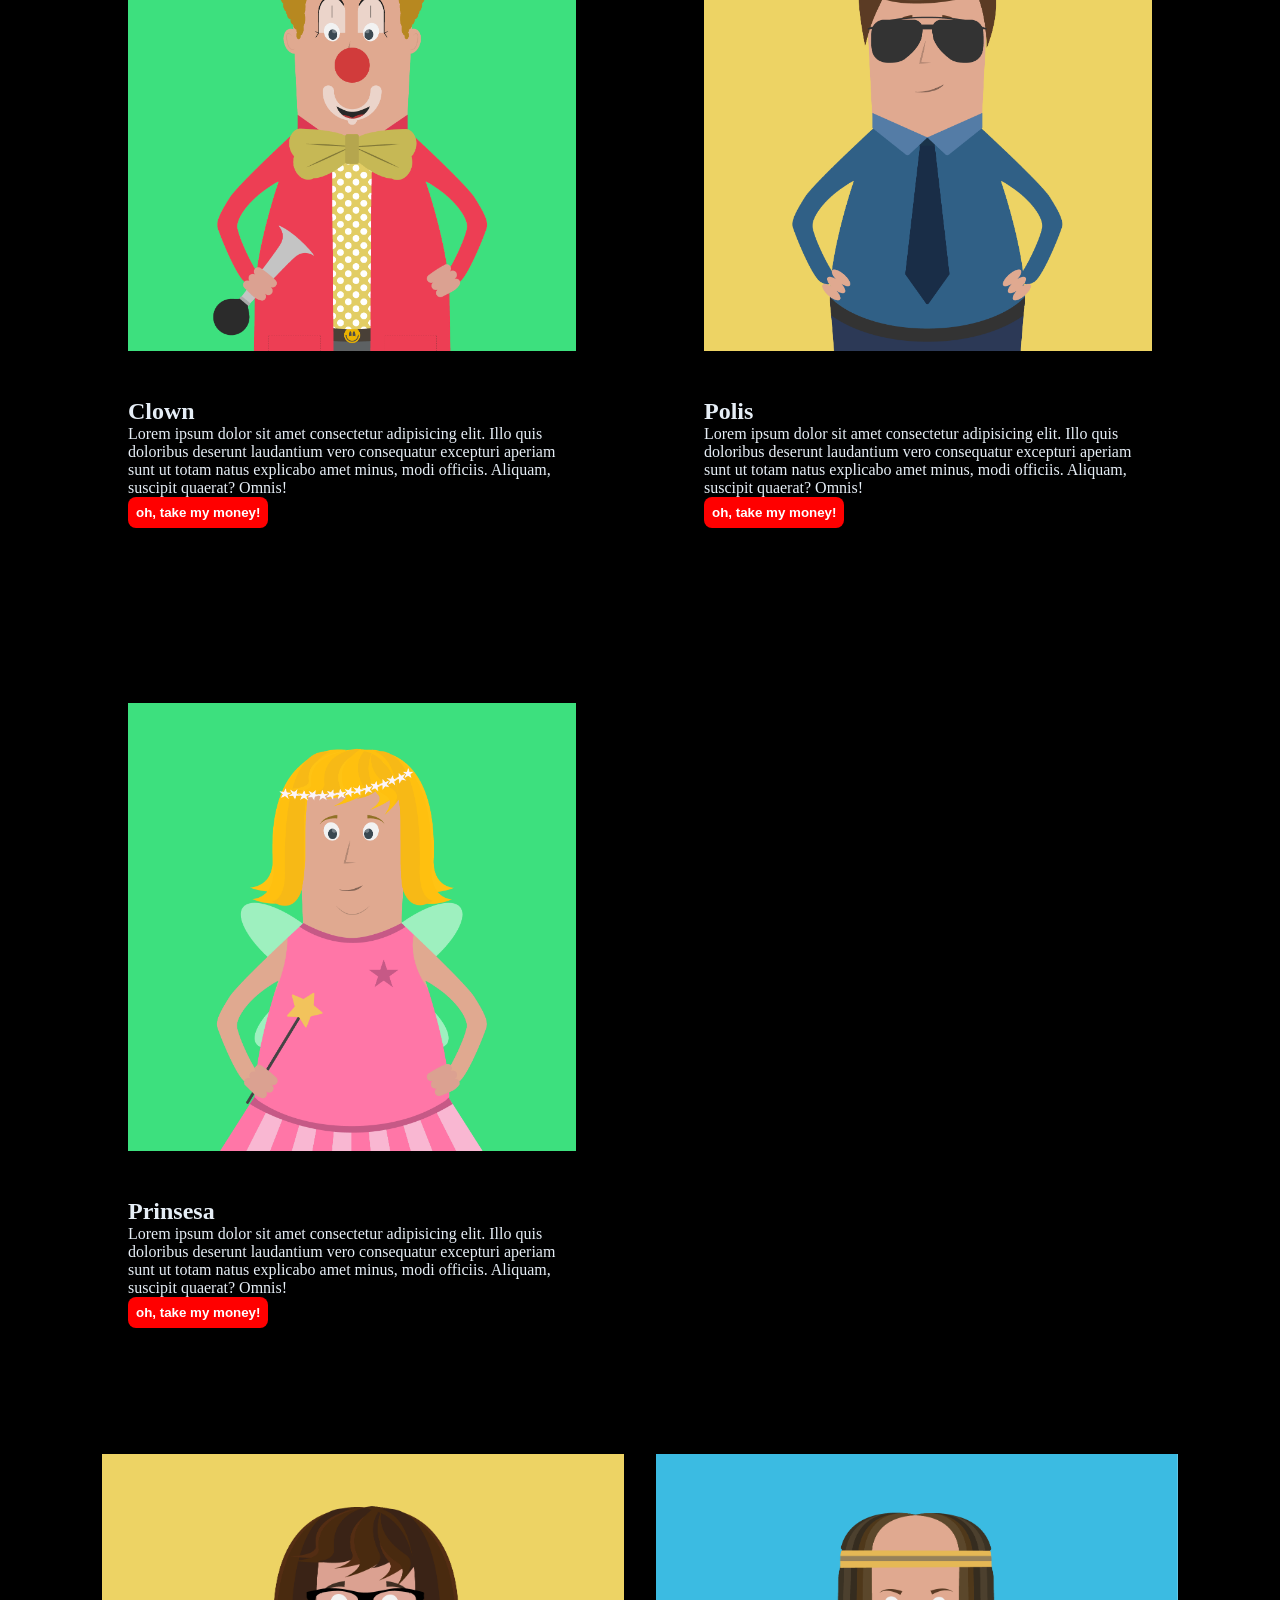
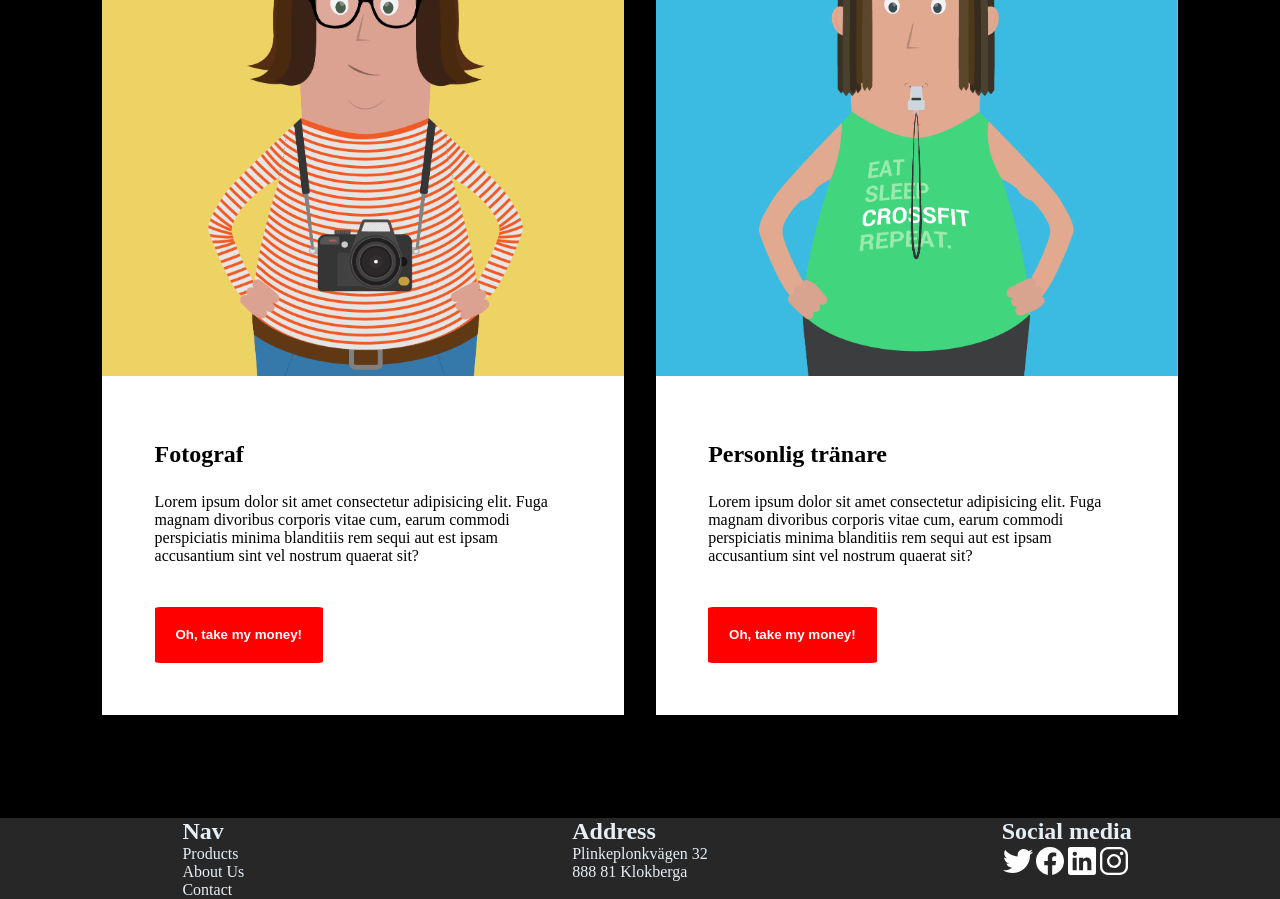
==== commit aeefd684: "needs some fixing with the checkout, need to enlarge to suma.png and posibly fix the positoning of t" ====
--- a/index.html
+++ b/index.html
@@ -9,7 +9,7 @@
 <body>
     <header>
         <newButton>
-            <a href="http://127.0.0.1:5501/Checkout.html">
+            <a href="Checkout.html">
                 <button class="burgare" id="clickme">
                     <img src="images_files/navicon.svg" alt="">
                 </button>
@@ -24,116 +24,116 @@
     <main>
         <img src="images_files/ninjahead.svg" alt="">
     </main>
-    <aside>
-        <!-- ------------------------------------------------------------------------------ -->
-        <div>
+<section class="nest">
+        <!-- ------------------------------------------------------------------------------ -->
+        <article class="layout">
             <img src="images_files/char-1.png" alt=""> 
-            <h2 id="text">Austronaut</h2>
-            <p id="text">
-                Lorem ipsum dolor sit amet consectetur adipisicing elit. Illo quis doloribus deserunt
-                laudantium vero consequatur excepturi aperiam sunt ut totam natus explicabo amet minus, modi 
-                officiis. Aliquam, suscipit quaerat? Omnis!
-            </p>
-            <a href="">
-                <button id="pressMe"; ><strong>oh, take my money!</strong></button>
-            </a>
-        </div>
-        <!-- ------------------------------------------------------------------------------ -->
-        <div>
+            <h2 id="">Austronaut</h2>
+            <p>
+                Lorem ipsum dolor sit amet consectetur adipisicing elit. Illo quis doloribus deserunt
+                laudantium vero consequatur excepturi aperiam sunt ut totam natus explicabo amet minus, modi 
+                officiis. Aliquam, suscipit quaerat? Omnis!
+            </p>
+            <a href="">
+                <button id="pressMe"; ><strong>oh, take my money!</strong></button>
+            </a>
+        </article>
+        <!-- ------------------------------------------------------------------------------ -->
+        <article class="layout">
             <img src="images_files/char-2.png" alt="">
-            <h2 id="text";>Ninja</h2>
-            <p id="text">
-                Lorem ipsum dolor sit amet consectetur adipisicing elit. Illo quis doloribus deserunt
-                laudantium vero consequatur excepturi aperiam sunt ut totam natus explicabo amet minus, modi 
-                officiis. Aliquam, suscipit quaerat? Omnis!
-            </p>
-            <a href="">
-                <button id="pressMe"; ><strong>oh, take my money!</strong></button>
-            </a>
-        </div>
-        <!-- ------------------------------------------------------------------------------ -->
-        <div>
+            <h2 id="">Ninja</h2>
+            <p>
+                Lorem ipsum dolor sit amet consectetur adipisicing elit. Illo quis doloribus deserunt
+                laudantium vero consequatur excepturi aperiam sunt ut totam natus explicabo amet minus, modi 
+                officiis. Aliquam, suscipit quaerat? Omnis!
+            </p>
+            <a href="">
+                <button id="pressMe"; ><strong>oh, take my money!</strong></button>
+            </a>
+        </article>
+        <!-- ------------------------------------------------------------------------------ -->
+        <article class="layout">
             <img src="images_files/char-3.png" alt="">
-            <h2 id="text">Nerd</h2>
-            <p id="text">
-                Lorem ipsum dolor sit amet consectetur adipisicing elit. Illo quis doloribus deserunt
-                laudantium vero consequatur excepturi aperiam sunt ut totam natus explicabo amet minus, modi 
-                officiis. Aliquam, suscipit quaerat? Omnis!
-            </p>
-            <a href="">
-                <button id="pressMe"; ><strong>oh, take my money!</strong></button>
-            </a>
-        </div>
-        <!-- ------------------------------------------------------------------------------ -->
-        <div>
+            <h2 id="">Nerd</h2>
+            <p>
+                Lorem ipsum dolor sit amet consectetur adipisicing elit. Illo quis doloribus deserunt
+                laudantium vero consequatur excepturi aperiam sunt ut totam natus explicabo amet minus, modi 
+                officiis. Aliquam, suscipit quaerat? Omnis!
+            </p>
+            <a href="">
+                <button id="pressMe"; ><strong>oh, take my money!</strong></button>
+            </a>
+        </article>
+        <!-- ------------------------------------------------------------------------------ -->
+        <article class="layout">
             <img src="images_files/char-11.png" alt="">
-            <h2 id="text">Läkare</h2>
-            <p id="text">
-                Lorem ipsum dolor sit amet consectetur adipisicing elit. Illo quis doloribus deserunt
-                laudantium vero consequatur excepturi aperiam sunt ut totam natus explicabo amet minus, modi 
-                officiis. Aliquam, suscipit quaerat? Omnis!
-            </p>
-            <a href="">
-                <button id="pressMe"; ><strong>oh, take my money!</strong></button>
-            </a>
-        </div>
-        <!-- ------------------------------------------------------------------------------ -->
-        <div>
+            <h2 id="">Läkare</h2>
+            <p>
+                Lorem ipsum dolor sit amet consectetur adipisicing elit. Illo quis doloribus deserunt
+                laudantium vero consequatur excepturi aperiam sunt ut totam natus explicabo amet minus, modi 
+                officiis. Aliquam, suscipit quaerat? Omnis!
+            </p>
+            <a href="">
+                <button id="pressMe"; ><strong>oh, take my money!</strong></button>
+            </a>
+        </article>
+        <!-- ------------------------------------------------------------------------------ -->
+        <article class="layout">
             <img src="images_files/char-12.png" alt="">
-            <h2 id="text">Musiker</h2>
-            <p id="text">
-                Lorem ipsum dolor sit amet consectetur adipisicing elit. Illo quis doloribus deserunt
-                laudantium vero consequatur excepturi aperiam sunt ut totam natus explicabo amet minus, modi 
-                officiis. Aliquam, suscipit quaerat? Omnis!
-            </p>
-            <a href="">
-                <button id="pressMe"; ><strong>oh, take my money!</strong></button>
-            </a>
-        </div>
-        <!-- ------------------------------------------------------------------------------ -->
-         <div>
+            <h2 id="">Musiker</h2>
+            <p>
+                Lorem ipsum dolor sit amet consectetur adipisicing elit. Illo quis doloribus deserunt
+                laudantium vero consequatur excepturi aperiam sunt ut totam natus explicabo amet minus, modi 
+                officiis. Aliquam, suscipit quaerat? Omnis!
+            </p>
+            <a href="">
+                <button id="pressMe"; ><strong>oh, take my money!</strong></button>
+            </a>
+        </article>
+        <!-- ------------------------------------------------------------------------------ -->
+         <article class="layout">
             <img src="images_files/char-4.png" alt="">
-            <h2 id="text">Dykare</h2>
-            <p id="text">
-                Lorem ipsum dolor sit amet consectetur adipisicing elit. Illo quis doloribus deserunt
-                laudantium vero consequatur excepturi aperiam sunt ut totam natus explicabo amet minus, modi 
-                officiis. Aliquam, suscipit quaerat? Omnis!
-            </p>
-            <a href="">
-                <button id="pressMe"; ><strong>oh, take my money!</strong></button>
-            </a>
-        </div>
-        <!-- ------------------------------------------------------------------------------ -->
-        <div>
+            <h2 id="">Dykare</h2>
+            <p>
+                Lorem ipsum dolor sit amet consectetur adipisicing elit. Illo quis doloribus deserunt
+                laudantium vero consequatur excepturi aperiam sunt ut totam natus explicabo amet minus, modi 
+                officiis. Aliquam, suscipit quaerat? Omnis!
+            </p>
+            <a href="">
+                <button id="pressMe"; ><strong>oh, take my money!</strong></button>
+            </a>
+        </article>
+        <!-- ------------------------------------------------------------------------------ -->
+        <article class="layout">
             <img src="images_files/char-5.png" alt="">
-            <h2 id="text">Clown</h2>
-            <p id="text">
-                Lorem ipsum dolor sit amet consectetur adipisicing elit. Illo quis doloribus deserunt
-                laudantium vero consequatur excepturi aperiam sunt ut totam natus explicabo amet minus, modi 
-                officiis. Aliquam, suscipit quaerat? Omnis!
-            </p>
-            <a href="">
-                <button id="pressMe"; ><strong>oh, take my money!</strong></button>
-            </a>
-        </div>
-        <!-- ------------------------------------------------------------------------------ -->
-        <div>
+            <h2 id="">Clown</h2>
+            <p>
+                Lorem ipsum dolor sit amet consectetur adipisicing elit. Illo quis doloribus deserunt
+                laudantium vero consequatur excepturi aperiam sunt ut totam natus explicabo amet minus, modi 
+                officiis. Aliquam, suscipit quaerat? Omnis!
+            </p>
+            <a href="">
+                <button id="pressMe"; ><strong>oh, take my money!</strong></button>
+            </a>
+        </article>
+        <!-- ------------------------------------------------------------------------------ -->
+        <article class="layout">
             <img src="images_files/char-6.png" alt="">
-            <h2 id="text">Polis</h2>
-            <p id="text">
-                Lorem ipsum dolor sit amet consectetur adipisicing elit. Illo quis doloribus deserunt
-                laudantium vero consequatur excepturi aperiam sunt ut totam natus explicabo amet minus, modi 
-                officiis. Aliquam, suscipit quaerat? Omnis!
-            </p>
-            <a href="">
-                <button id="pressMe"; ><strong>oh, take my money!</strong></button>
-            </a>
-        </div>
-        <!-- ------------------------------------------------------------------------------ -->
-        <div>
+            <h2 id="">Polis</h2>
+            <p>
+                Lorem ipsum dolor sit amet consectetur adipisicing elit. Illo quis doloribus deserunt
+                laudantium vero consequatur excepturi aperiam sunt ut totam natus explicabo amet minus, modi 
+                officiis. Aliquam, suscipit quaerat? Omnis!
+            </p>
+            <a href="">
+                <button id="pressMe"; ><strong>oh, take my money!</strong></button>
+            </a>
+        </article>
+        <!-- ------------------------------------------------------------------------------ -->
+        <article class="layout">
             <img src="images_files/char-8.png" alt="">
-            <h2 id="text">Prinsesa</h2>
-            <p id="text">
+            <h2>Prinsesa</h2>
+            <p>
                 Lorem ipsum dolor sit amet consectetur adipisicing elit. Illo quis doloribus deserunt
                 laudantium vero consequatur excepturi aperiam sunt ut totam natus explicabo amet minus, modi 
                 officiis. Aliquam, suscipit quaerat? Omnis!
@@ -145,62 +145,62 @@
                     </strong>
                 </button>
             </a>
-        </div>
-    </aside>
+        </article>
+    </section>
+
     <!-- ------------------------------------------------------------------------------ -->
-    <large>
-        <temp>
+
+    <section class="large">
+        <div class="temp">
             <img src="images_files/char-7.png" alt="">
-            <temp id="textWithBackgroundColor">
-                <h2 class="title">Fotograf</h2>
-                <p class="text">Lorem ipsum dolor sit amet consectetur adipisicing elit. Fuga magnam temporibus corporis vitae cum, 
+            <div id="textWithBackgroundColor">
+                <h2 id="">Fotograf</h2>
+                <p>Lorem ipsum dolor sit amet consectetur adipisicing elit. Fuga magnam divoribus corporis vitae cum, 
                     earum commodi perspiciatis minima blanditiis rem sequi aut est ipsam accusantium sint vel nostrum 
                     quaerat sit?
                 </p>
-                <test>
-                    <button class="redButton"; id="pressMe";><strong>Oh, take my money!</strong></button>
-                </test>
-            </temp>
-        </temp>
-        <temp>
+                    <button class="redButton"; ><strong>Oh, take my money!</strong></button>
+            </div>
+        </div>
+        <div class="temp">
             <img src="images_files/char-9.png" alt="">
-            <temp id="textWithBackgroundColor">
-                    <h2 class="title">Personlig tränare</h2>
-                    <p class="text">Lorem ipsum dolor sit amet consectetur adipisicing elit. Fuga magnam temporibus corporis vitae cum, 
-                        earum commodi perspiciatis minima blanditiis rem sequi aut est ipsam accusantium sint vel nostrum 
-                        quaerat sit?
-                    </p>
-                    <test>
-                        <button class="redButton"; id="pressMe";><strong>Oh, take my money!</strong></button>
-                    </test>
-            </temp>
-        </temp>
-    </large>
+            <div id="textWithBackgroundColor">
+                <h2 id="">Personlig tränare</h2>
+                <p>Lorem ipsum dolor sit amet consectetur adipisicing elit. Fuga magnam divoribus corporis vitae cum, 
+                    earum commodi perspiciatis minima blanditiis rem sequi aut est ipsam accusantium sint vel nostrum 
+                    quaerat sit?
+                </p>
+                <div>
+                    <button class="redButton"; ><strong>Oh, take my money!</strong></button>
+                </div>
+            </div>
+        </div>
+    </section>
+
     <!-- ------------------------------------------------------------------------------ -->
-    <bottomBar>
-        <bar class="bottomBar" id="text">
-                <h2 class="title">Nav</h2>
-                <p class="text">Products</p>
-                <p class="text">About Us</p>
-                <p class="text">Contact</p>
-        </bar>
-        
-        <bar class="bottomBar" id="text">
-            <h2 class="title">Address</h2>
-            <p class="text">Plinkeplonkvägen 32</p>
-            <p class="text">888 81 Klokberga</p>
-        </bar>
-        
-        <bar class="bottomBar" id="text">
-            <h2 class="title">Social media</h2>
-            <bar class="bottomBarImg">
+
+    <section class="bottomBar">
+        <div class="Bar">
+                <h2 id="">Nav</h2>
+                <p>Products</p>
+                <p>About Us</p>
+                <p>Contact</p>
+        </div>
+        <div id="Bar">
+            <h2 id="">Address</h2>
+            <p>Plinkeplonkvägen 32</p>
+            <p>888 81 Klokberga</p>
+        </div>
+        <div id="Bar">
+            <h2 id="">Social media</h2>
+            <div class="bottomBarImg">
                 <img src="images_files/logo-twitter.svg" alt="">
                 <img src="images_files/logo-facebook.svg" alt="">
                 <img src="images_files/logo-linkedin.svg" alt="">
                 <img src="images_files/logo-instagram.svg" alt="">
-            </bar>
-        </bar>
-    </bottomBar>
+            </div>
+        </div>
+    </section>
 </body>
 </html>
 </html>
--- a/Styles.css
+++ b/Styles.css
@@ -1,42 +1,42 @@
-* {
-    box-sizing: border-box;
+*{
+    box-sizing:border-box;
     margin: 0;
     padding: 0;
 }
 
+html{}
+
 body {
-    width: 2fr;
-    padding: 1rem;
-
-    display: grid;
-    grid-template-columns: repeat(5, 1fr);
-    grid-template-rows: repeat(auto, auto);
-}
-
+    min-height: 100vh;
+    width: 100%;
+    font-family: "Roboto";
+    background-color: black;
+    color:#e6eef6;
+}
 
 header { 
-    display: inline-grid;
+    display: grid;
     background-color: #4FDD80;
     grid-column: 1 / span 5;
     grid-row: 1 / span 1;
-    grid-template-rows: 175px;
+    grid-template-rows: 11rem;
 }
 
 footer {
-    display: inline-grid;
+    display: grid;
     background-color: #4FDD80;
     grid-column: auto / span 5;
     grid-row: 2 / 3;
-    grid-template-rows: 175px;
+    grid-template-rows: 11rem;
     
     justify-items: center;
     align-items: top;
-    font-size: 90px;
+    font-size: 6rem;
 }
 
 main {
-    display: inline-grid;
-    grid-template-rows: 175px;
+    display: grid;
+    grid-template-rows: 11rem;
     background-color: #4FDD80;
     grid-column: 1 / span 5;
     grid-row: 3 / span 1;
@@ -45,45 +45,58 @@
     justify-content: center;
 }
 
-aside {
-    display: inline-grid;
-    grid-template-columns: repeat(3, 1fr);
-    grid-template-rows: auto;
-    
-    background-color: black;
-    padding: 100px;
-    gap: 25px;
-    
-    grid-column: 1 / span 5;
-    grid-row: 4 / span 1;
-}
-
-div {
-    display: inline-grid;
-    grid-template-columns: auto;
-    grid-template-rows: auto;
-    gap: 20px;
-}
-
-img {
-    max-width: 100%;
-    height: auto;
+.nest {
+    display:grid;
+    gap:2rem;
+    padding-left: 5rem;
+    padding-right: 5rem;
+    padding-top: 5rem;
+    
+    /* fluid columns that respond to viewport dimensions without media queries */
+    grid-template-columns: repeat(auto-fit, minmax(min(500px, 50vmax), 1fr));
+    grid-auto-rows: repeat(auto, 1fr);
+    /* align-items:stretch; */
+}
+
+/* .nest img {
+    width:100%;
+    height:100%;
+    object-fit:contain;
+    display:block;
+} */
+
+.layout {
+    display:flex;
+    align-items:start;
+    justify-content:center;
+    flex-direction: column;
+    overflow:hidden;
+    margin: 3rem;
+    /* default aspect for balanced cards */
+    aspect-ratio: 4/6;
+}
+
+.layout img {
+   width:100%;
+    height:100%;
+    object-fit:contain;
+    display:block;
 }
 
 /* button --> */
 
 #pressMe {
-    border-radius: 5px;
-    gap: 10px;
-    padding: 8px;
+    border-radius: 0.5rem;
+    gap: 0.5rem;
+    padding: 0.5rem;
     color: white;
     background-color: red;
     border: none;
 }
 
 #clickme {
-    margin-top: 25px;
-    margin-left: 25px;
+    margin-top: 1.5rem;
+    margin-left: 1.5rem;
     background: none;
     border: none;
     cursor: pointer;
@@ -94,57 +107,78 @@
 
 /* text */
 
-#text {
-    color: white;
-    font-family: "Helvetica Neue", Helvetica, sans-serif;
-}
-
 #textWithBackgroundColor {
     background-color: white;
-    font-family: "Helvetica Neue", Helvetica, sans-serif;
+    padding: 1rem;
 }
 
 /* text */
 
-large {
+.large {
+    width: 100%;
     display: inline-grid;
-    grid-template-columns: repeat(2, 1fr);
-    grid-template-rows: 1fr;
+    grid-template-columns: repeat(auto-fit, minmax(min(350px, 50vmax), 1fr));
+    grid-template-rows: repeat(auto, 1fr);
     
     background-color: black;
-    padding-left: 100px;
-    padding-right: 100px;
-    padding-bottom: 100px;
-    
-    grid-column: 1 / span 5;
-    grid-row: 5 / span 2;
-}
-
-temp {
+    padding-left: 8%;
+    padding-right: 8%;
+    padding-bottom: 8%;
+    gap: 2rem;
+    
+    grid-column: auto / span 1;
+    grid-row: auto / span 1;
+}
+
+.large img {
+    width:100%;
+    height:100%;
+    object-fit:contain;
+    display:block;
+}
+
+.temp {
     display: inline-grid;
     grid-template-columns: repeat(1, auto);
     grid-template-rows: repeat(1, 1fr);
-    padding: 10px;
-    
-    .title {
-        padding-top: 10px;
-        justify-self: start;
-    }
-    
-    .text {
-        padding-top: 25px;
-        padding-bottom: 50px;
-        justify-self: start;
-    }
-    
-    .redButton {
-        align-self: start;
-    }
-}
-
-bottomBar {
-    display: inline-grid;
-    
+    padding-top: 15%;
+}
+.temp h2 {
+    background-color: white;
+    padding-top: 3%;
+    justify-self: start;
+    color: black;
+    font-family: "roboto";
+}
+
+.temp p {
+    background-color: white;
+    font-family: "roboto";
+    color: black;
+    padding-top: 6%;
+    padding-bottom: 10%;
+    justify-self: start;
+}
+
+.temp button {
+    padding: 5%;
+    gap: 10%;
+    border-radius: 3%;
+    color: white;
+    background-color: red;
+    border: none;
+}
+
+#textWithBackgroundColor {
+    background-color: white;
+    padding: 10%;
+}
+
+.bottomBar {
+    width: 100%;
+    display: grid;
+    justify-items: center;
+    /* align-items: center; */
     grid-template-columns: repeat(3, 1fr);
     grid-template-rows: 1fr;
     
@@ -154,31 +188,23 @@
     grid-row: auto / span 1; 
 }
 
-.bottomBar {
-    padding: 50px;
+.bar {
     display: flex;
     flex-direction: column;
     background-color:rgb(39, 39, 39);
     justify-content: center;
     
-    .title {
-        padding: 10px;
-    }
-
-    .text {
-        justify-content: center;
-    }
+}
+
+.bar h2 {
+    padding: 3%;
+}
+
+.bar p {
+    font-size: 10%;
 }
 
 .bottomBarImg {
     display: flex;
     flex-direction: row;
-}
-
-bar {
-    display: inline-grid;
-    grid-template-columns: auto;
-    grid-template-rows: auto;
-
-    justify-self: center;
-}
+}
